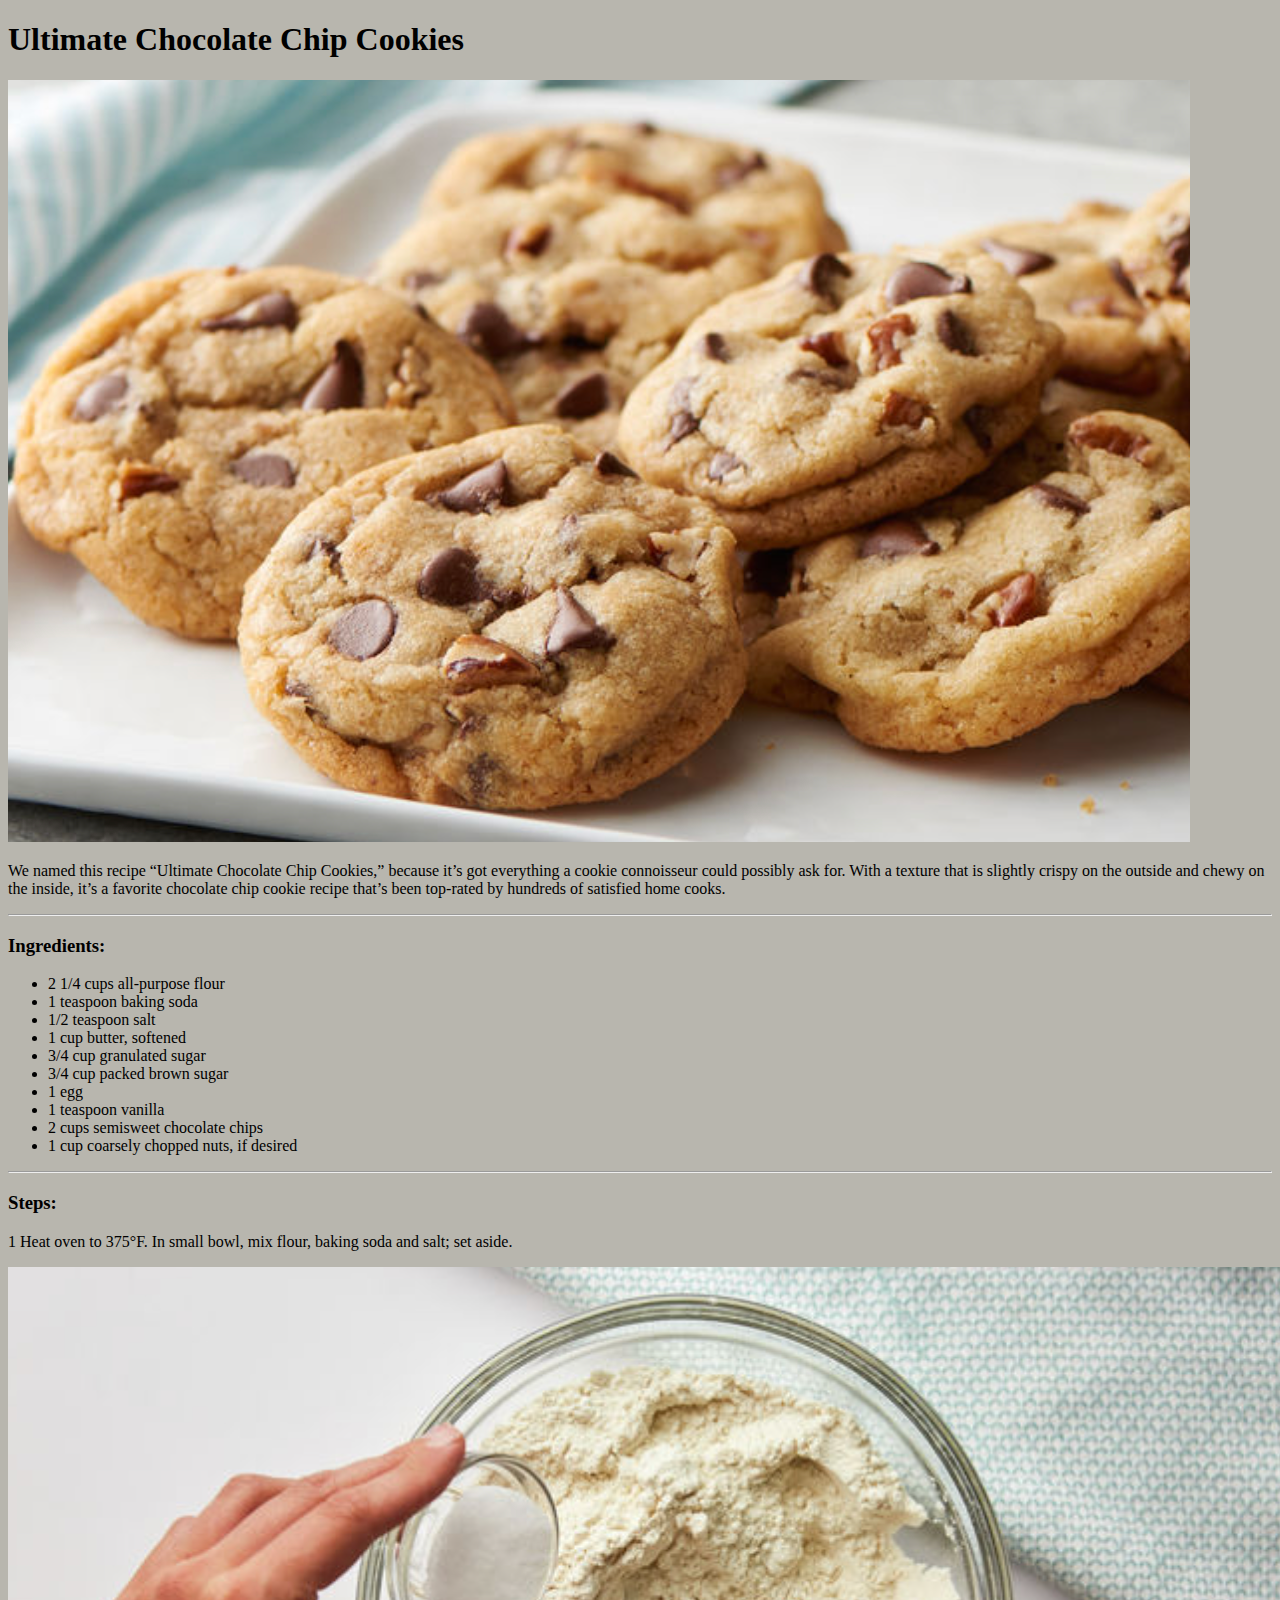
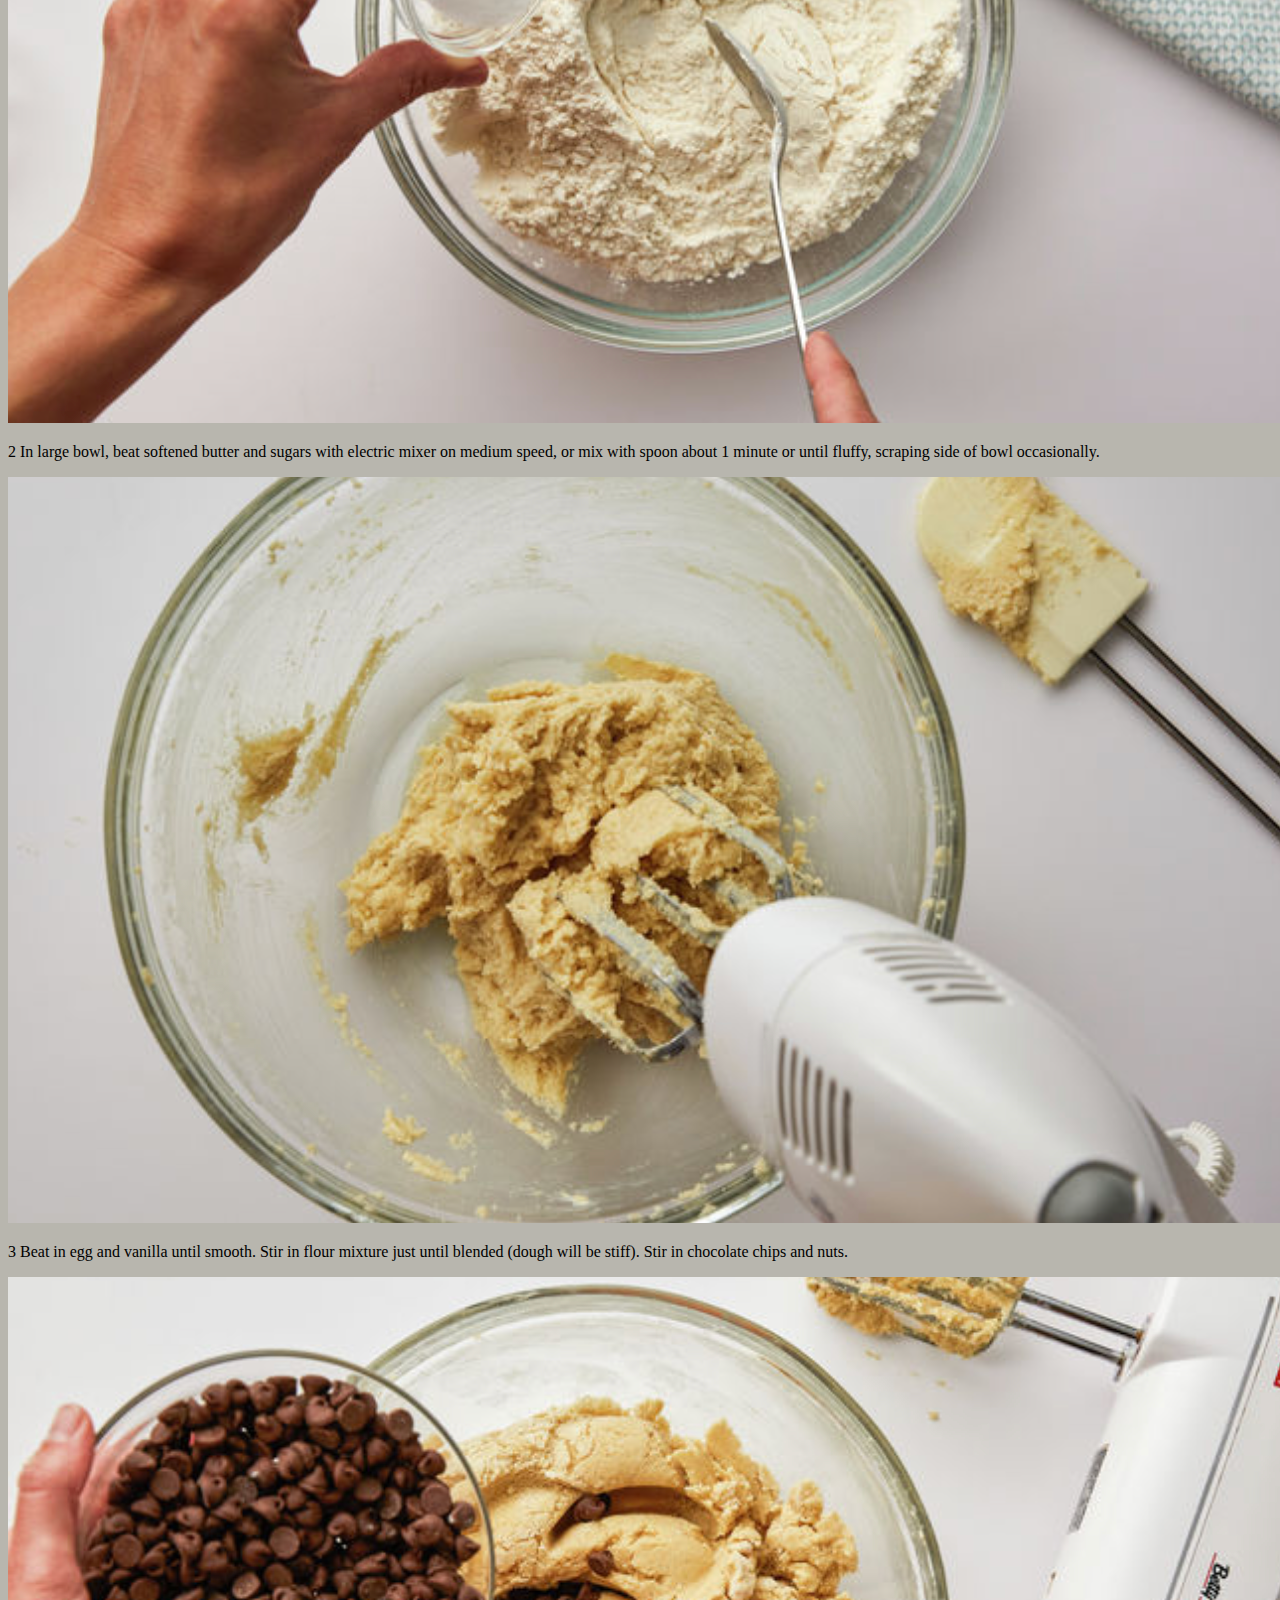
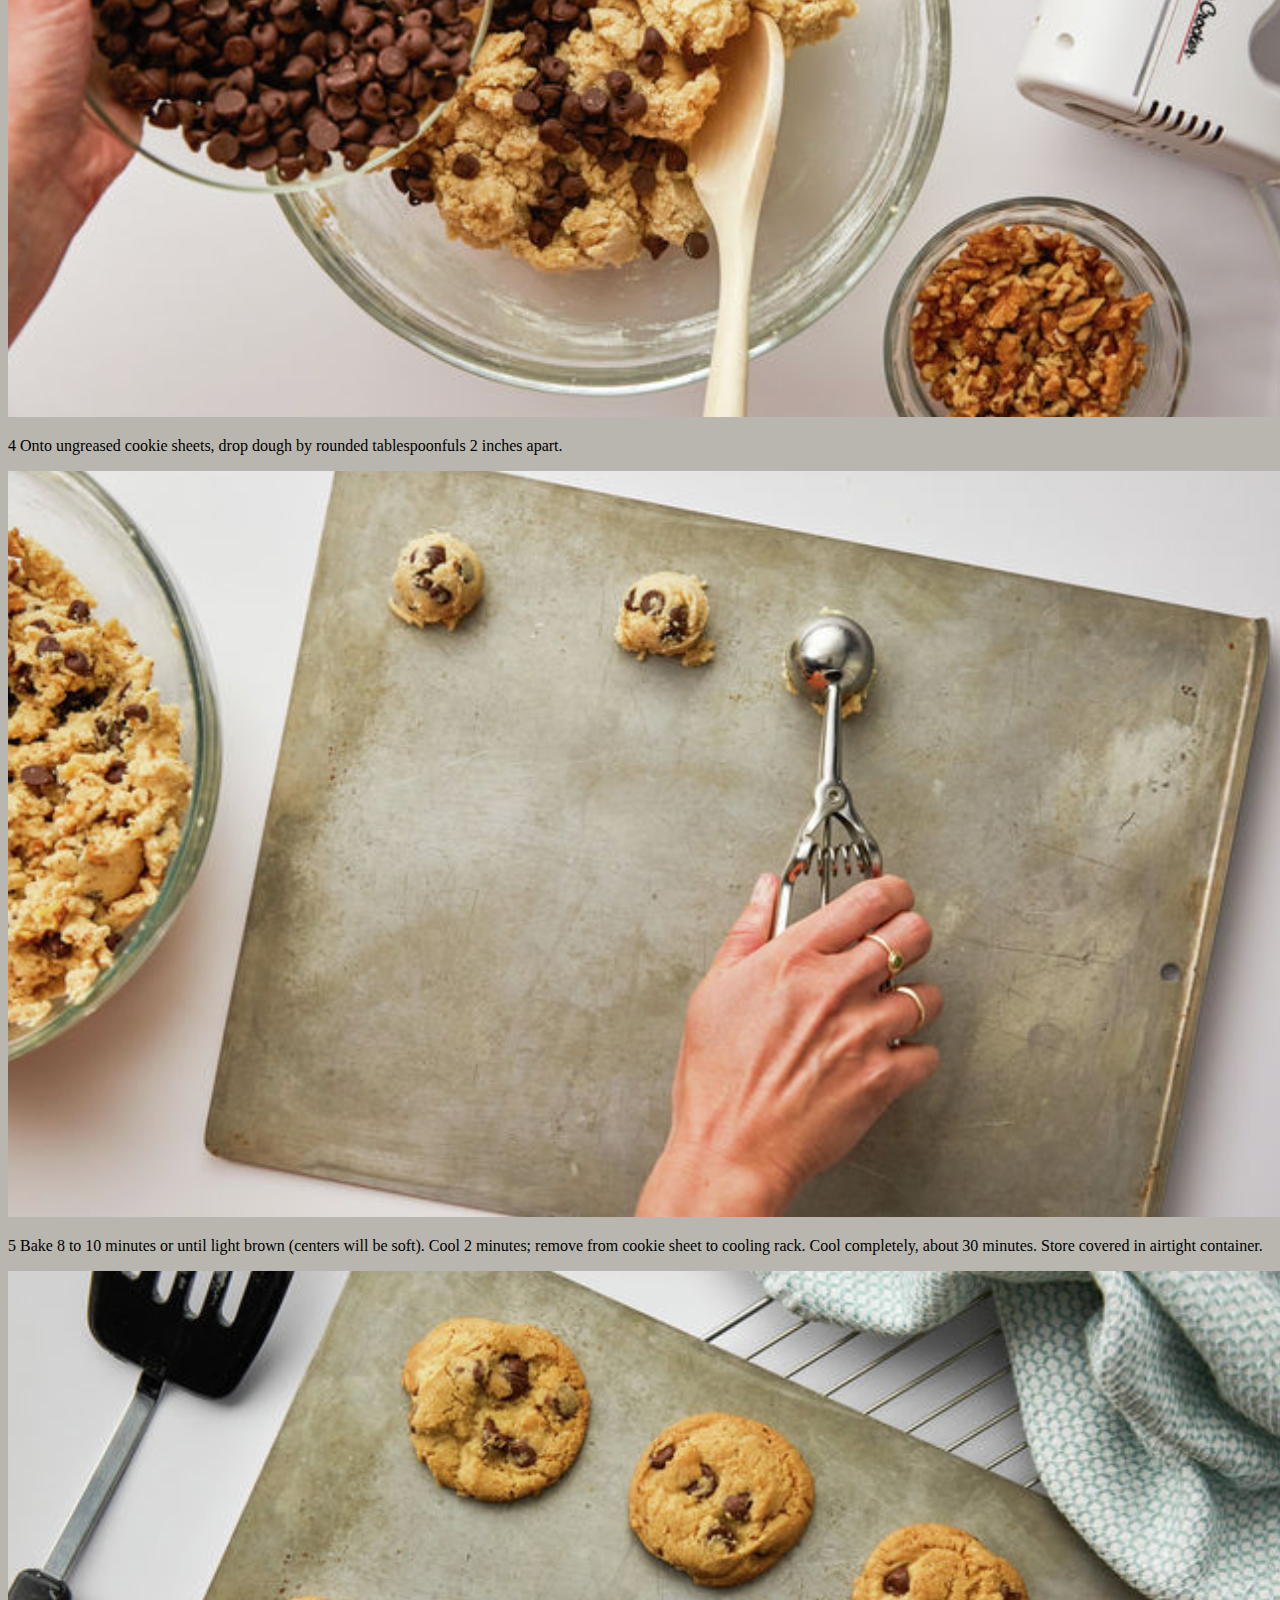
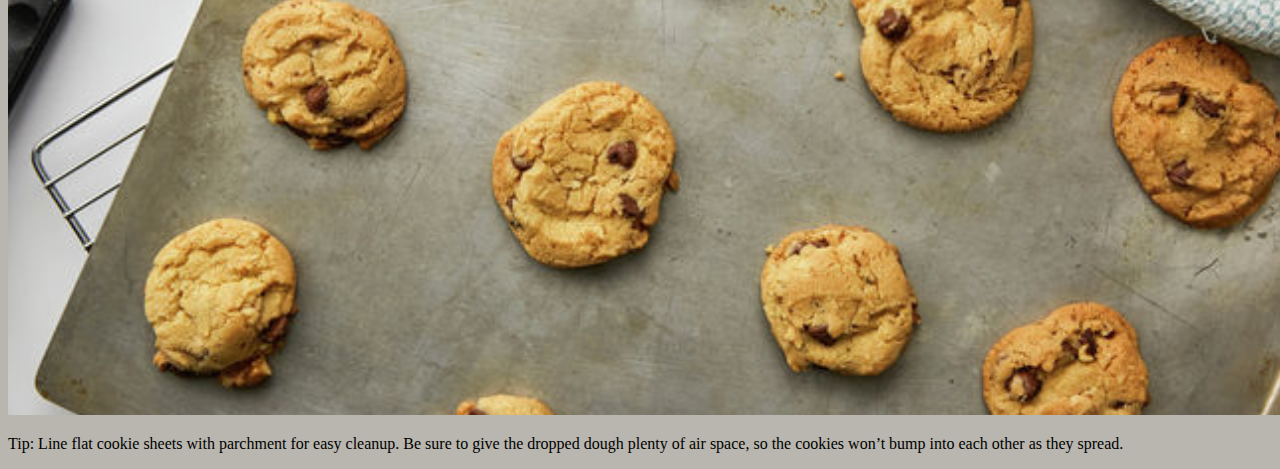
==== cookie.html @ 3e04473f "Page color added" ====
<!DOCTYPE html>
<html>
  <head>
   <meta charset="UTF-8">
   <title>Chocolate Chip Cookies</title>
  </head>
  <body style = "background-color: #b8b6ae">
    <h1>Ultimate Chocolate Chip Cookies</h1>
    <img src="pictures/cookie1.png" alt="cookie picture1">

    <p>We named this recipe “Ultimate Chocolate Chip Cookies,” because it’s got everything a cookie connoisseur
    could possibly ask for. With a texture that is slightly crispy on the outside and chewy on the inside,
      it’s a favorite chocolate chip cookie recipe that’s been top-rated by hundreds of satisfied home cooks.</p>
    <hr>
    <h3>Ingredients:</h3>

    <ul>
      <li>2 1/4 cups all-purpose flour</li>
      <li>1 teaspoon baking soda</LI>
      <li>1/2 teaspoon salt</li>
      <li>1 cup butter, softened</li>
      <li>3/4 cup granulated sugar</li>
      <li>3/4 cup packed brown sugar</li>
      <li>1 egg</li>
      <li>1 teaspoon vanilla</li>
      <li>2 cups semisweet chocolate chips</li>
      <li>1 cup coarsely chopped nuts, if desired</li>
    </ul>
    <hr>
    <h3>Steps:</h3>

    <p>1 Heat oven to 375°F. In small bowl, mix flour, baking soda and salt; set aside.</p>
    <img src="pictures/cookie2.png" alt="cookie picture2">

    <p>2 In large bowl, beat softened butter and sugars with electric mixer on medium speed,
      or mix with spoon about 1 minute or until fluffy, scraping side of bowl occasionally.</p>
    <img src="pictures/cookie3.png" alt="cookie picture3">

    <p>3 Beat in egg and vanilla until smooth. Stir in flour mixture just until blended (dough will be stiff).
    Stir in chocolate chips and nuts.</P>
    <img src="pictures/cookie4.png" alt="cookie picture4">

    <p>4 Onto ungreased cookie sheets, drop dough by rounded tablespoonfuls 2 inches apart.</p>
    <img src="pictures/cookie5.png" alt="cookie picture5">

    <p>5 Bake 8 to 10 minutes or until light brown (centers will be soft). Cool 2 minutes;
      remove from cookie sheet to cooling rack. Cool completely, about 30 minutes.
      Store covered in airtight container.</p>
    <img src="pictures/cookie6.png" alt="cookie picture6">

    <p>Tip: Line flat cookie sheets with parchment for easy cleanup. Be sure to give the dropped dough plenty of air space,
      so the cookies won’t bump into each other as they spread.</p>

  </body>
</html>
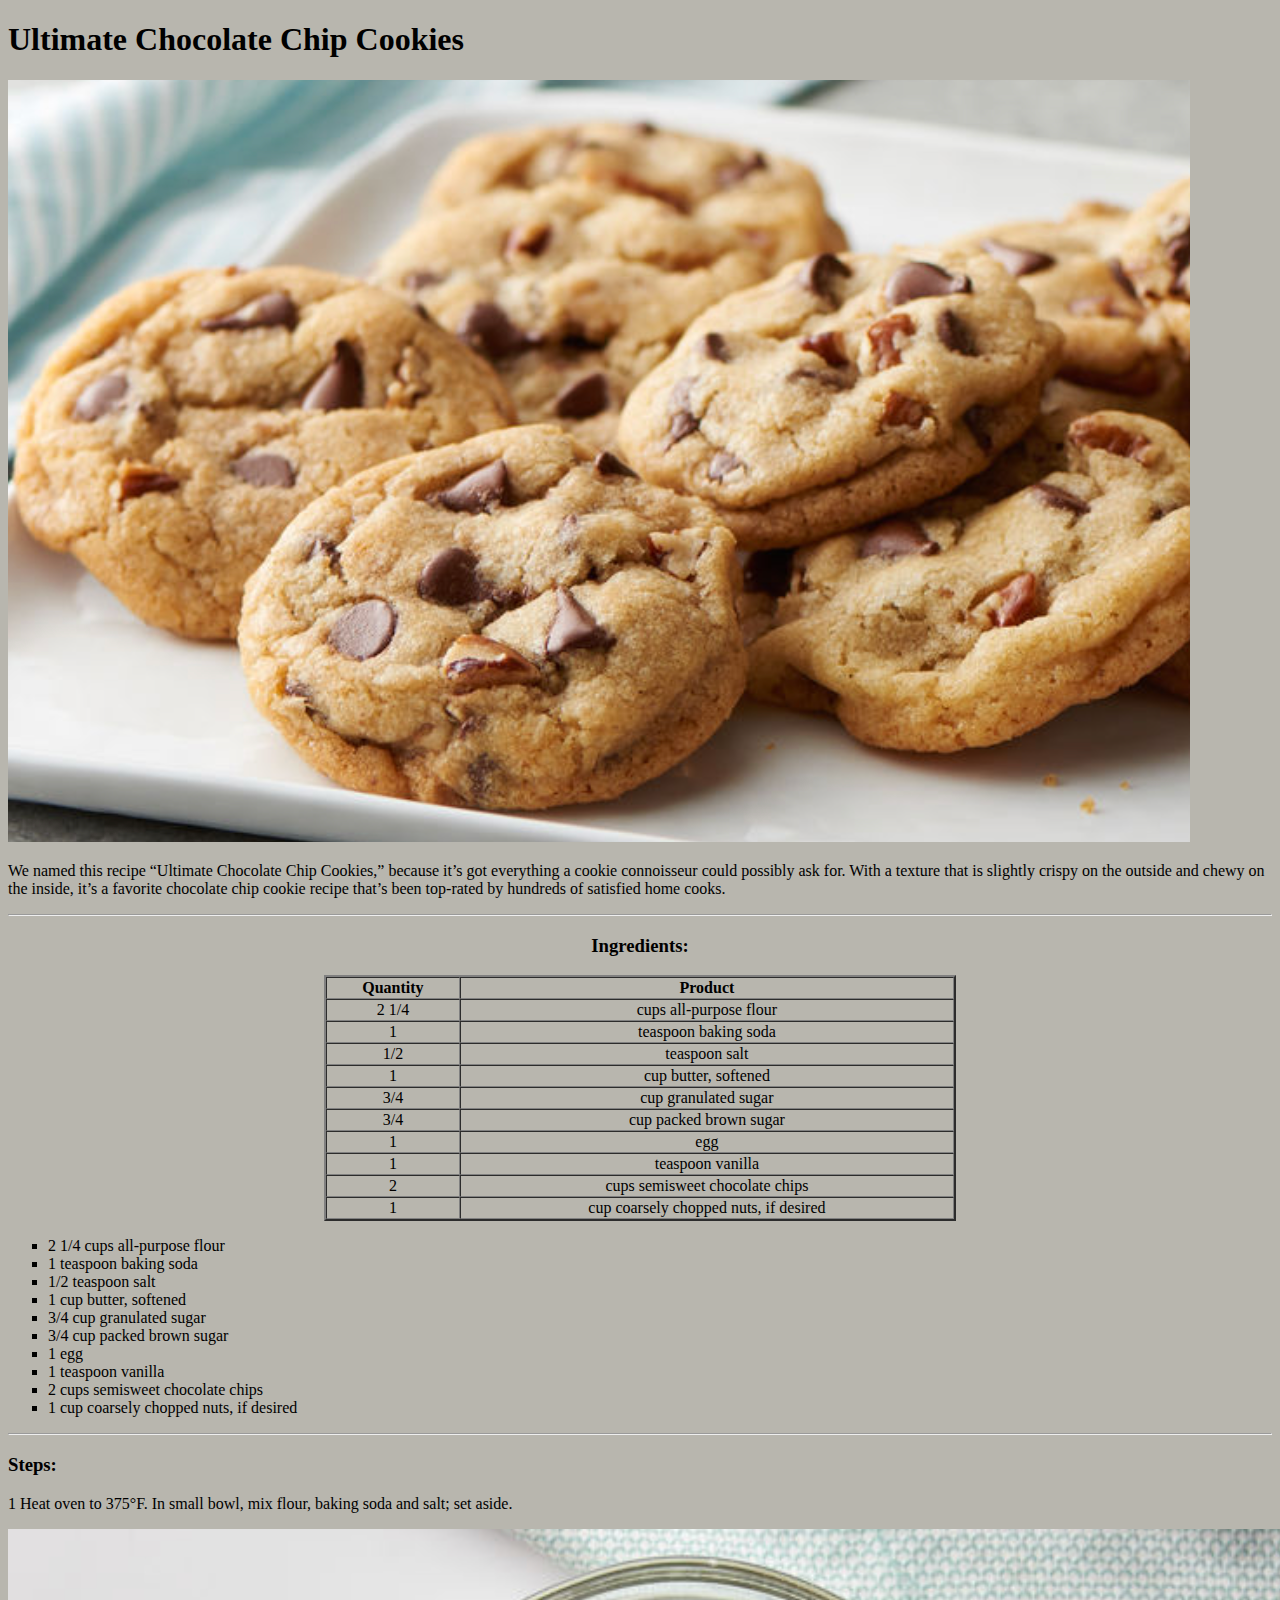
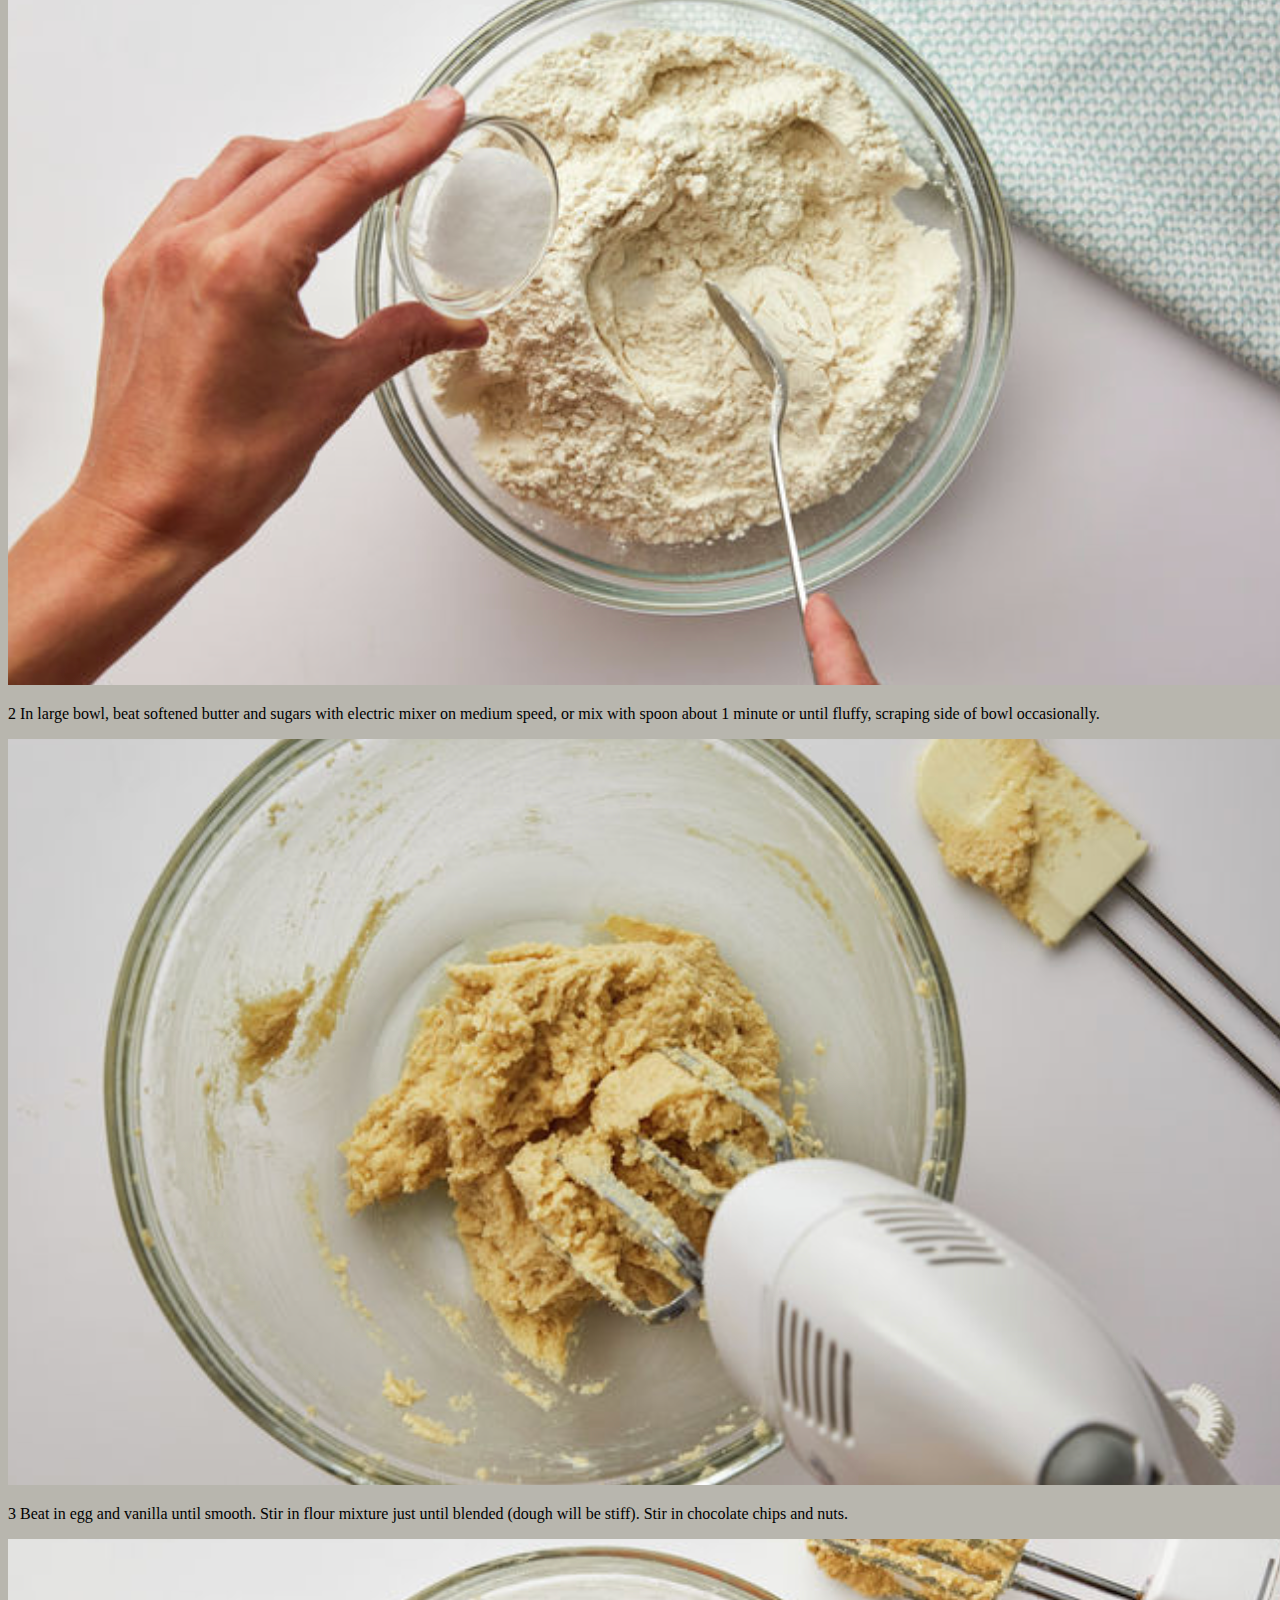
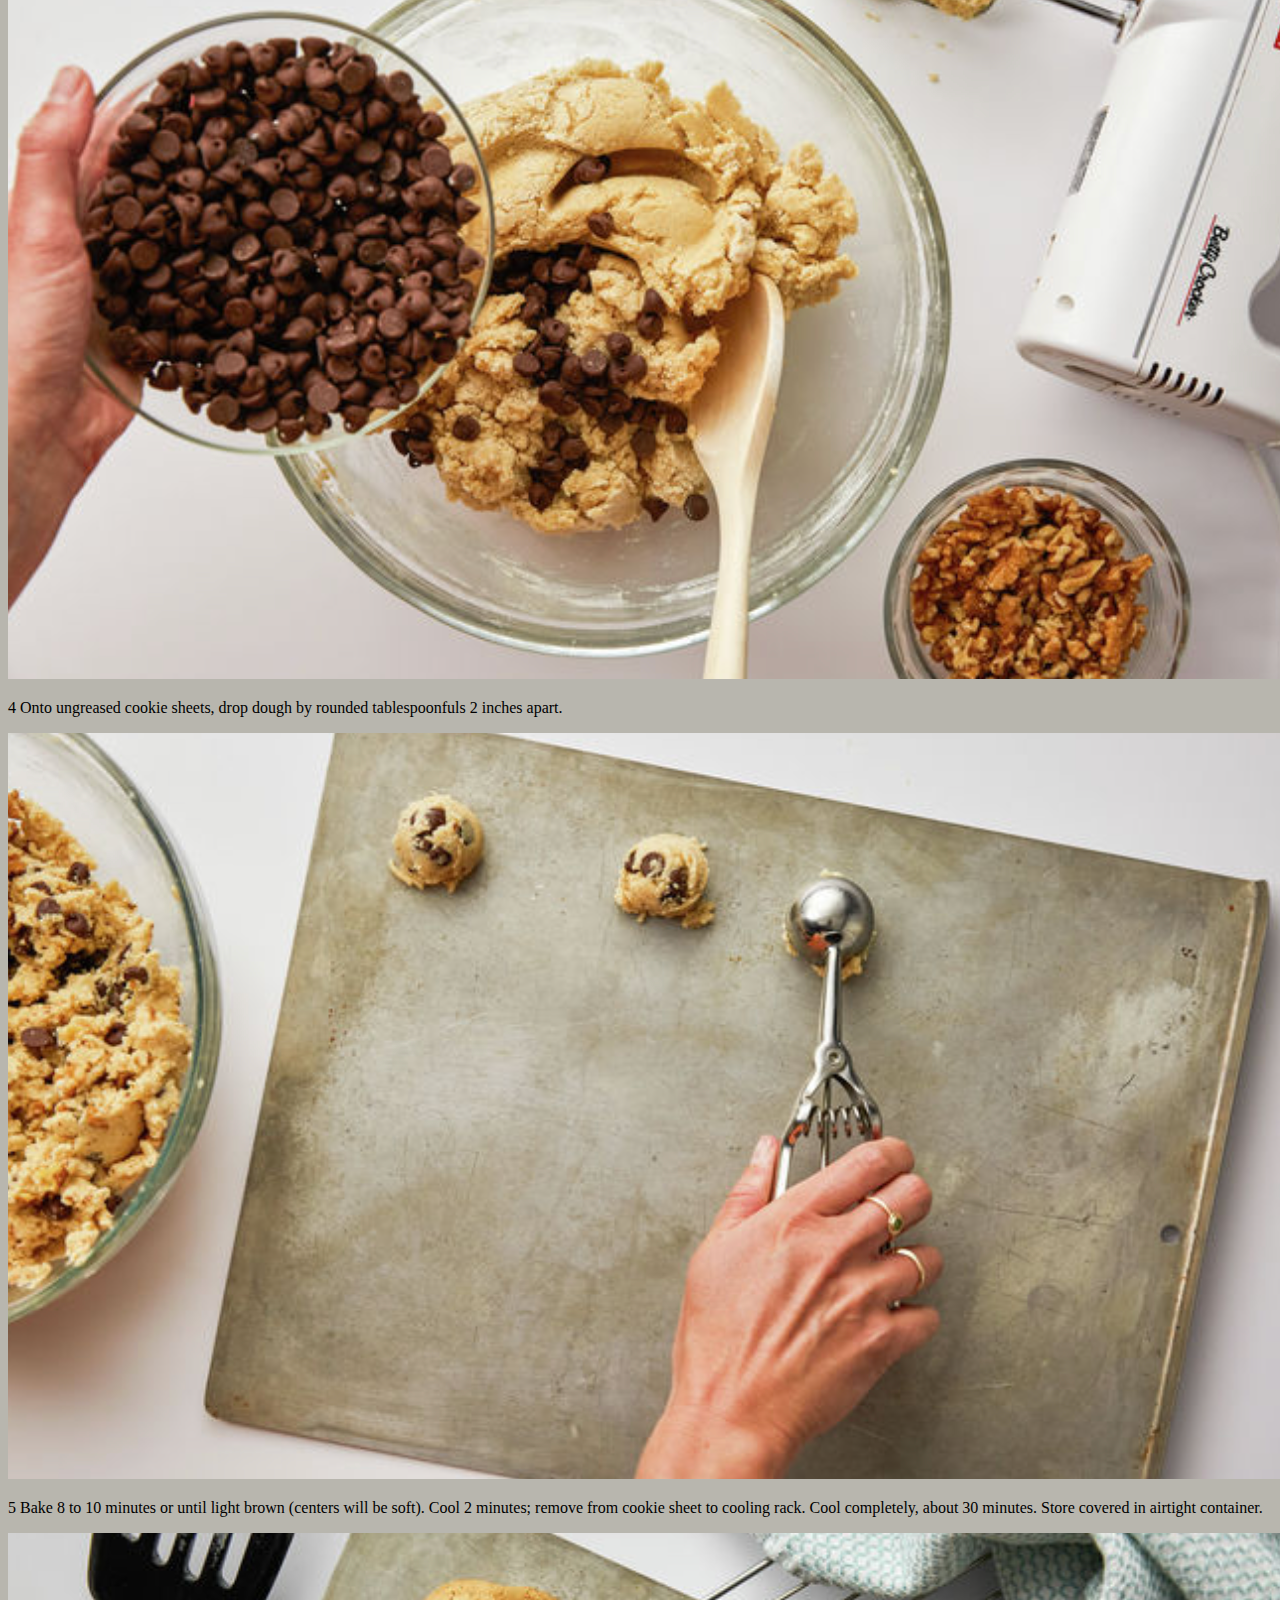
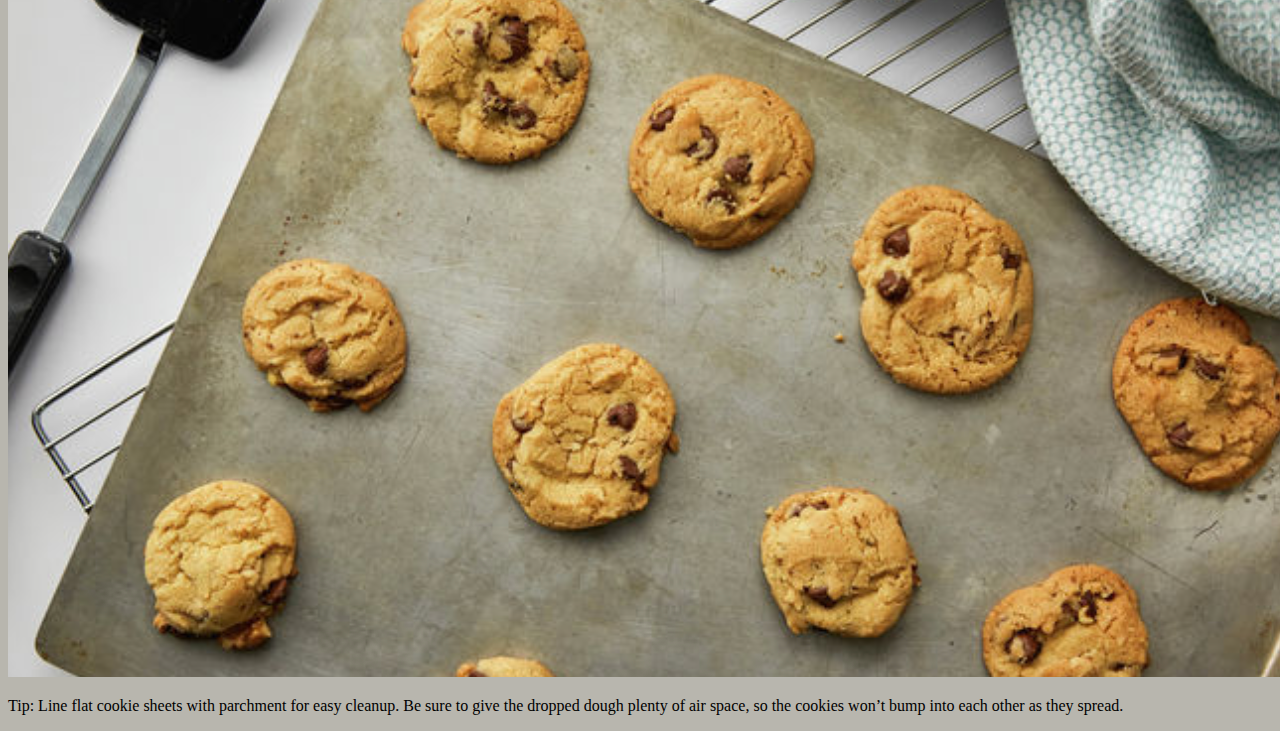
==== commit c543bae6: "added table" ====
--- a/cookie.html
+++ b/cookie.html
@@ -1,8 +1,8 @@
 <!DOCTYPE html>
 <html>
   <head>
-   <meta charset="UTF-8">
-   <title>Chocolate Chip Cookies</title>
+    <meta charset="UTF-8">
+    <title>Chocolate Chip Cookies</title>
   </head>
   <body style = "background-color: #b8b6ae">
     <h1>Ultimate Chocolate Chip Cookies</h1>
@@ -12,21 +12,69 @@
     could possibly ask for. With a texture that is slightly crispy on the outside and chewy on the inside,
       it’s a favorite chocolate chip cookie recipe that’s been top-rated by hundreds of satisfied home cooks.</p>
     <hr>
-    <h3>Ingredients:</h3>
+    <h3 align="center">Ingredients:</h3>
 
-    <ul>
-      <li>2 1/4 cups all-purpose flour</li>
-      <li>1 teaspoon baking soda</LI>
-      <li>1/2 teaspoon salt</li>
-      <li>1 cup butter, softened</li>
-      <li>3/4 cup granulated sugar</li>
-      <li>3/4 cup packed brown sugar</li>
-      <li>1 egg</li>
-      <li>1 teaspoon vanilla</li>
-      <li>2 cups semisweet chocolate chips</li>
-      <li>1 cup coarsely chopped nuts, if desired</li>
-    </ul>
-    <hr>
+    <table border="2" align="center" width="50%" cellspacing="0">
+      <tr>
+        <th>Quantity</th>
+        <th>Product</th>
+      </tr>
+        <tr align="center">
+          <td>2 1/4 </td>
+          <td>cups all-purpose flour</td>
+        </tr>
+      <tr align="center">
+        <td>1</td>
+        <td>teaspoon baking soda</td>
+      </tr>
+      <tr align="center">
+        <td>1/2</td>
+        <td>teaspoon salt</td>
+      </tr>
+      <tr align="center">
+        <td>1</td>
+        <td>cup butter, softened</td>
+      </tr>
+      <tr align="center">
+        <td>3/4</td>
+        <td>cup granulated sugar</td>
+      </tr>
+      <tr align="center">
+        <td>3/4</td>
+        <td>cup packed brown sugar</td>
+      </tr>
+      <tr align="center">
+        <td>1</td>
+        <td>egg</td>
+      </tr>
+      <tr align="center">
+        <td>1</td>
+        <td>teaspoon vanilla</td>
+      </tr>
+      <tr align="center">
+        <td>2</td>
+        <td>cups semisweet chocolate chips</td>
+      </tr>
+      <tr align="center">
+        <td>1</td>
+        <td>cup coarsely chopped nuts, if desired</td>
+      </tr>
+
+    </table>
+
+      <ul type="square">
+        <li>2 1/4 cups all-purpose flour</li>
+        <li>1 teaspoon baking soda</LI>
+        <li>1/2 teaspoon salt</li>
+        <li>1 cup butter, softened</li>
+        <li>3/4 cup granulated sugar</li>
+        <li>3/4 cup packed brown sugar</li>
+        <li>1 egg</li>
+        <li>1 teaspoon vanilla</li>
+        <li>2 cups semisweet chocolate chips</li>
+        <li>1 cup coarsely chopped nuts, if desired</li>
+       </ul>
+      <hr>
     <h3>Steps:</h3>
 
     <p>1 Heat oven to 375°F. In small bowl, mix flour, baking soda and salt; set aside.</p>
@@ -46,10 +94,9 @@
     <p>5 Bake 8 to 10 minutes or until light brown (centers will be soft). Cool 2 minutes;
       remove from cookie sheet to cooling rack. Cool completely, about 30 minutes.
       Store covered in airtight container.</p>
-    <img src="pictures/cookie6.png" alt="cookie picture6">
-
+        <img src="pictures/cookie6.png" alt="cookie picture6">
     <p>Tip: Line flat cookie sheets with parchment for easy cleanup. Be sure to give the dropped dough plenty of air space,
-      so the cookies won’t bump into each other as they spread.</p>
+           so the cookies won’t bump into each other as they spread.</p>
 
   </body>
 </html>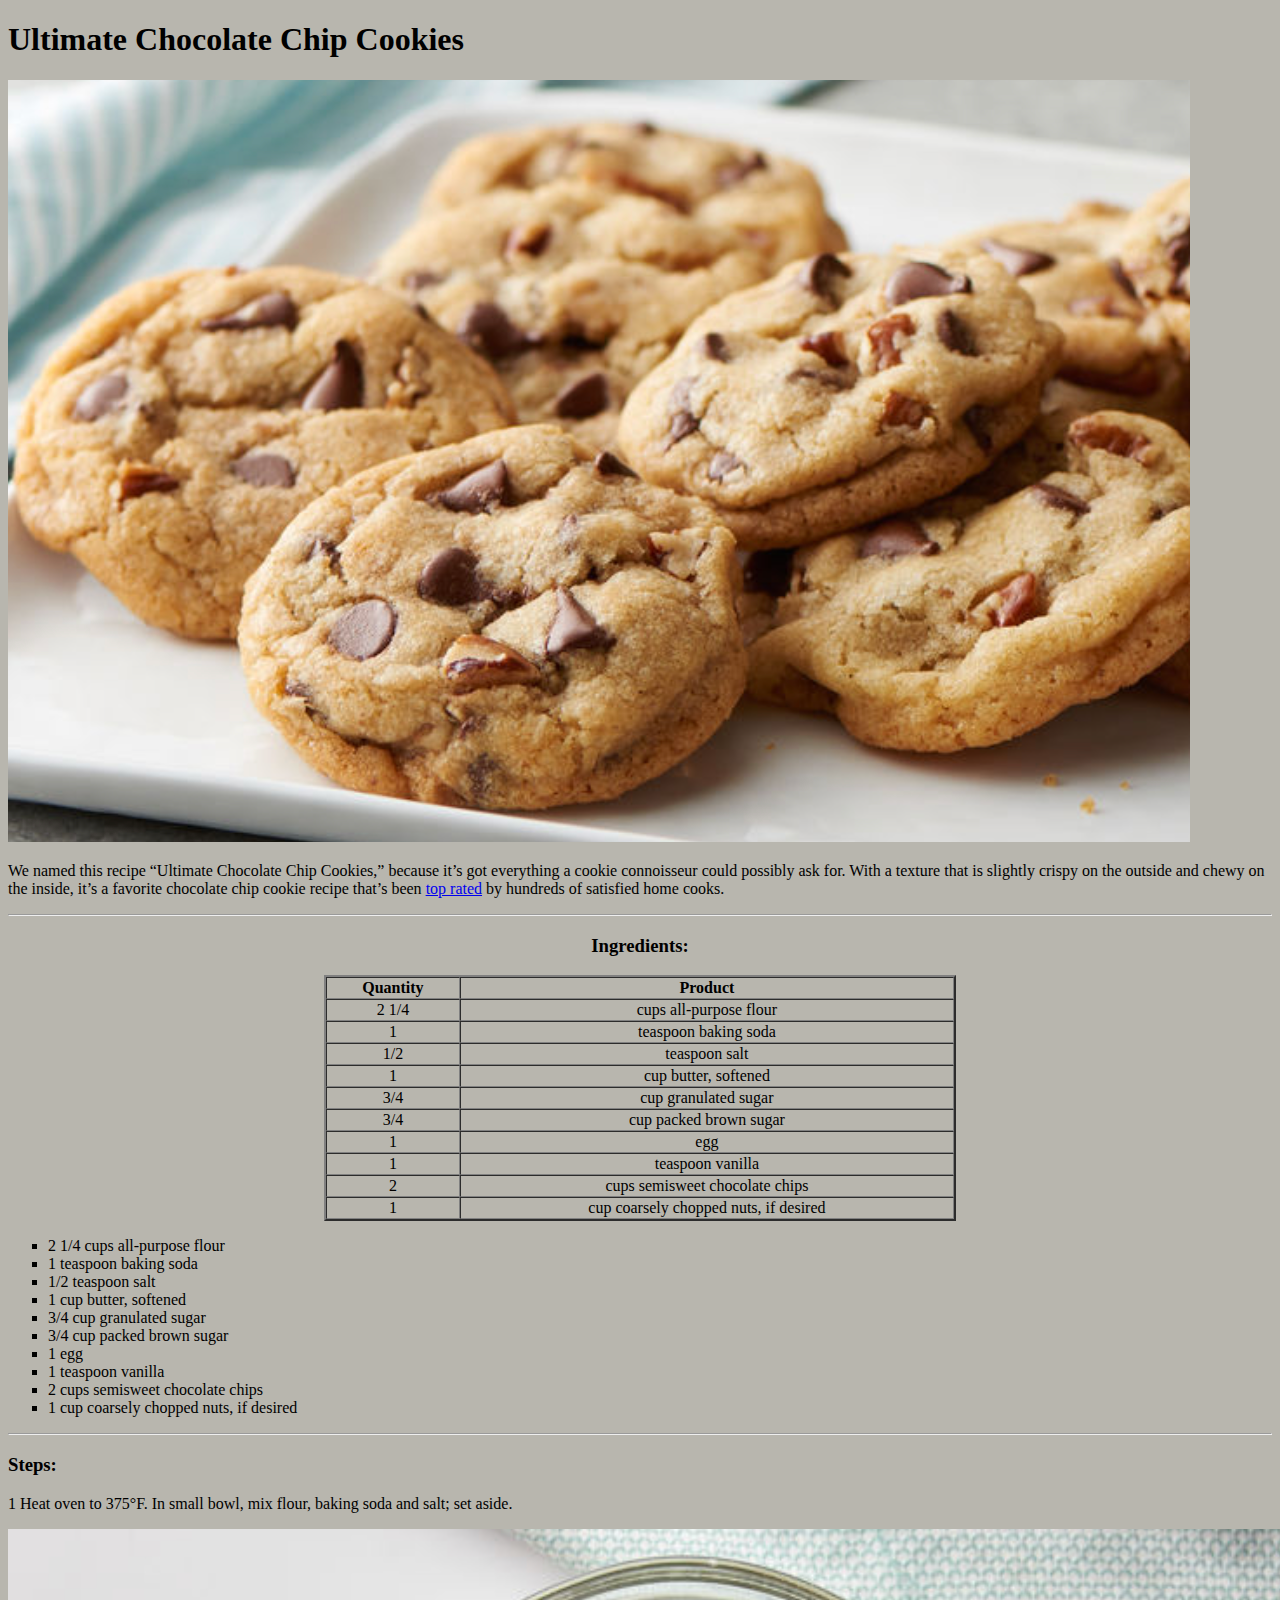
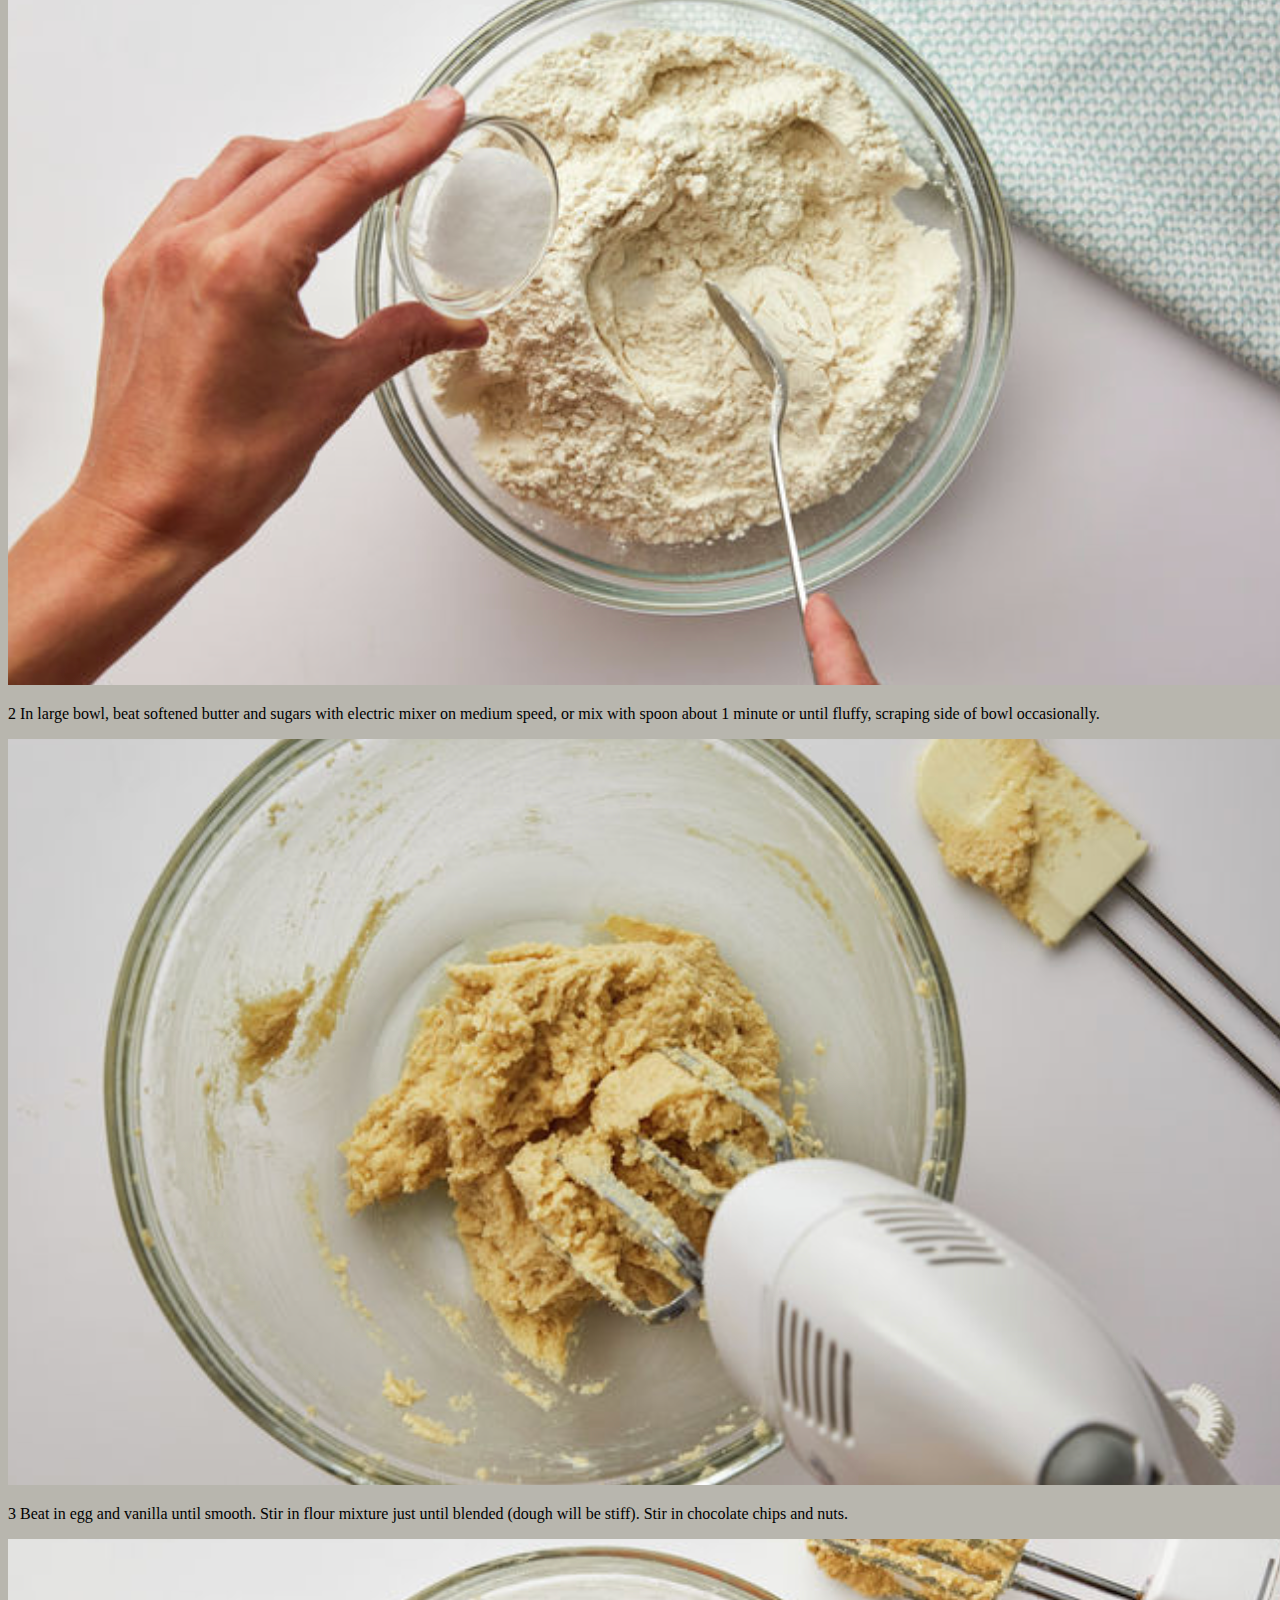
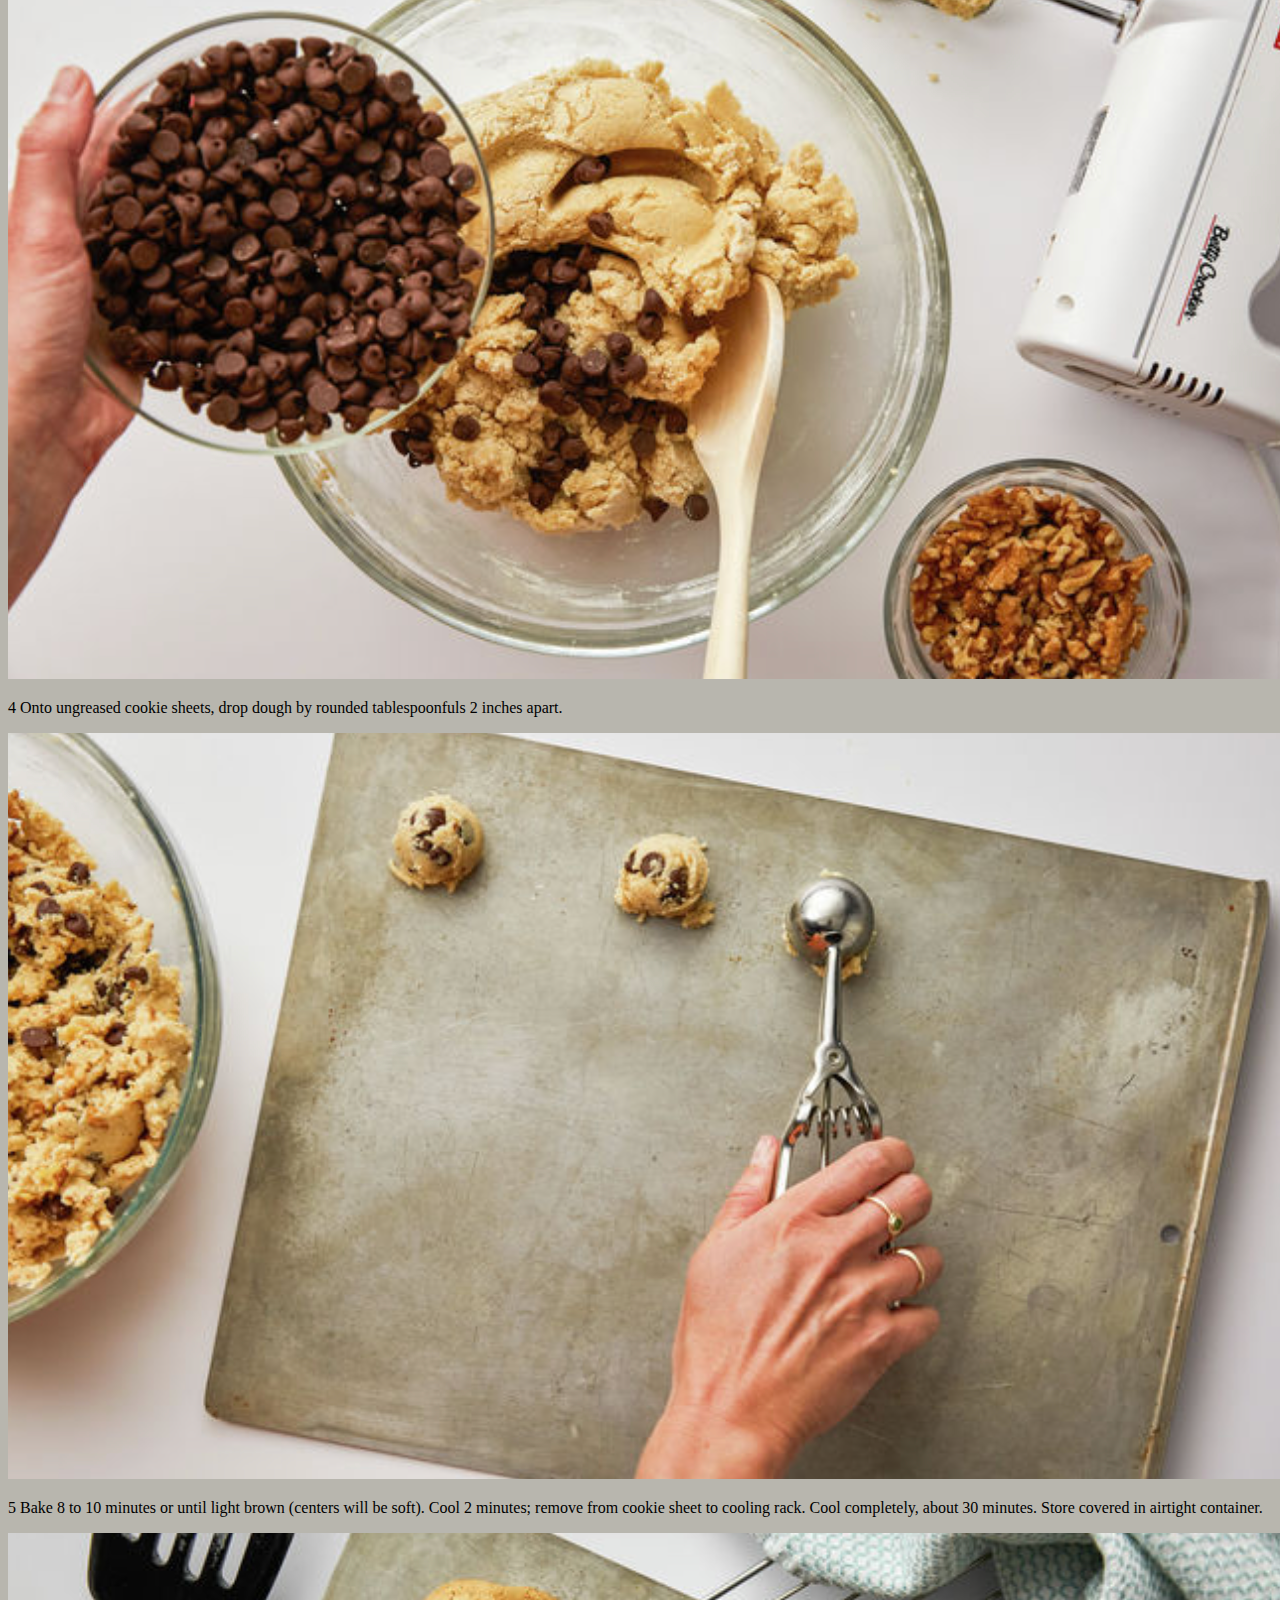
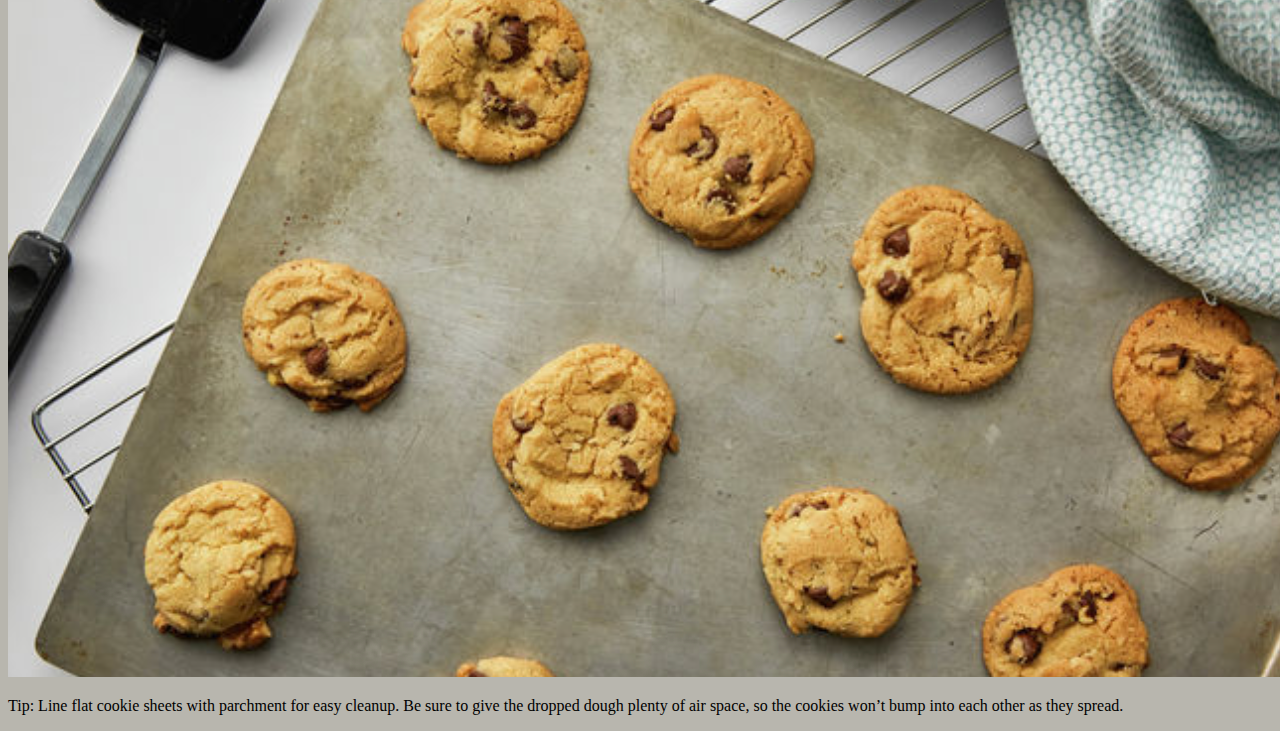
==== commit 14a1a7a3: "add link for the rating.html" ====
--- a/cookie.html
+++ b/cookie.html
@@ -10,7 +10,7 @@
 
     <p>We named this recipe “Ultimate Chocolate Chip Cookies,” because it’s got everything a cookie connoisseur
     could possibly ask for. With a texture that is slightly crispy on the outside and chewy on the inside,
-      it’s a favorite chocolate chip cookie recipe that’s been top-rated by hundreds of satisfied home cooks.</p>
+      it’s a favorite chocolate chip cookie recipe that’s been <a href="rating.html">top rated<a/> by hundreds of satisfied home cooks.</p>
     <hr>
     <h3 align="center">Ingredients:</h3>
 
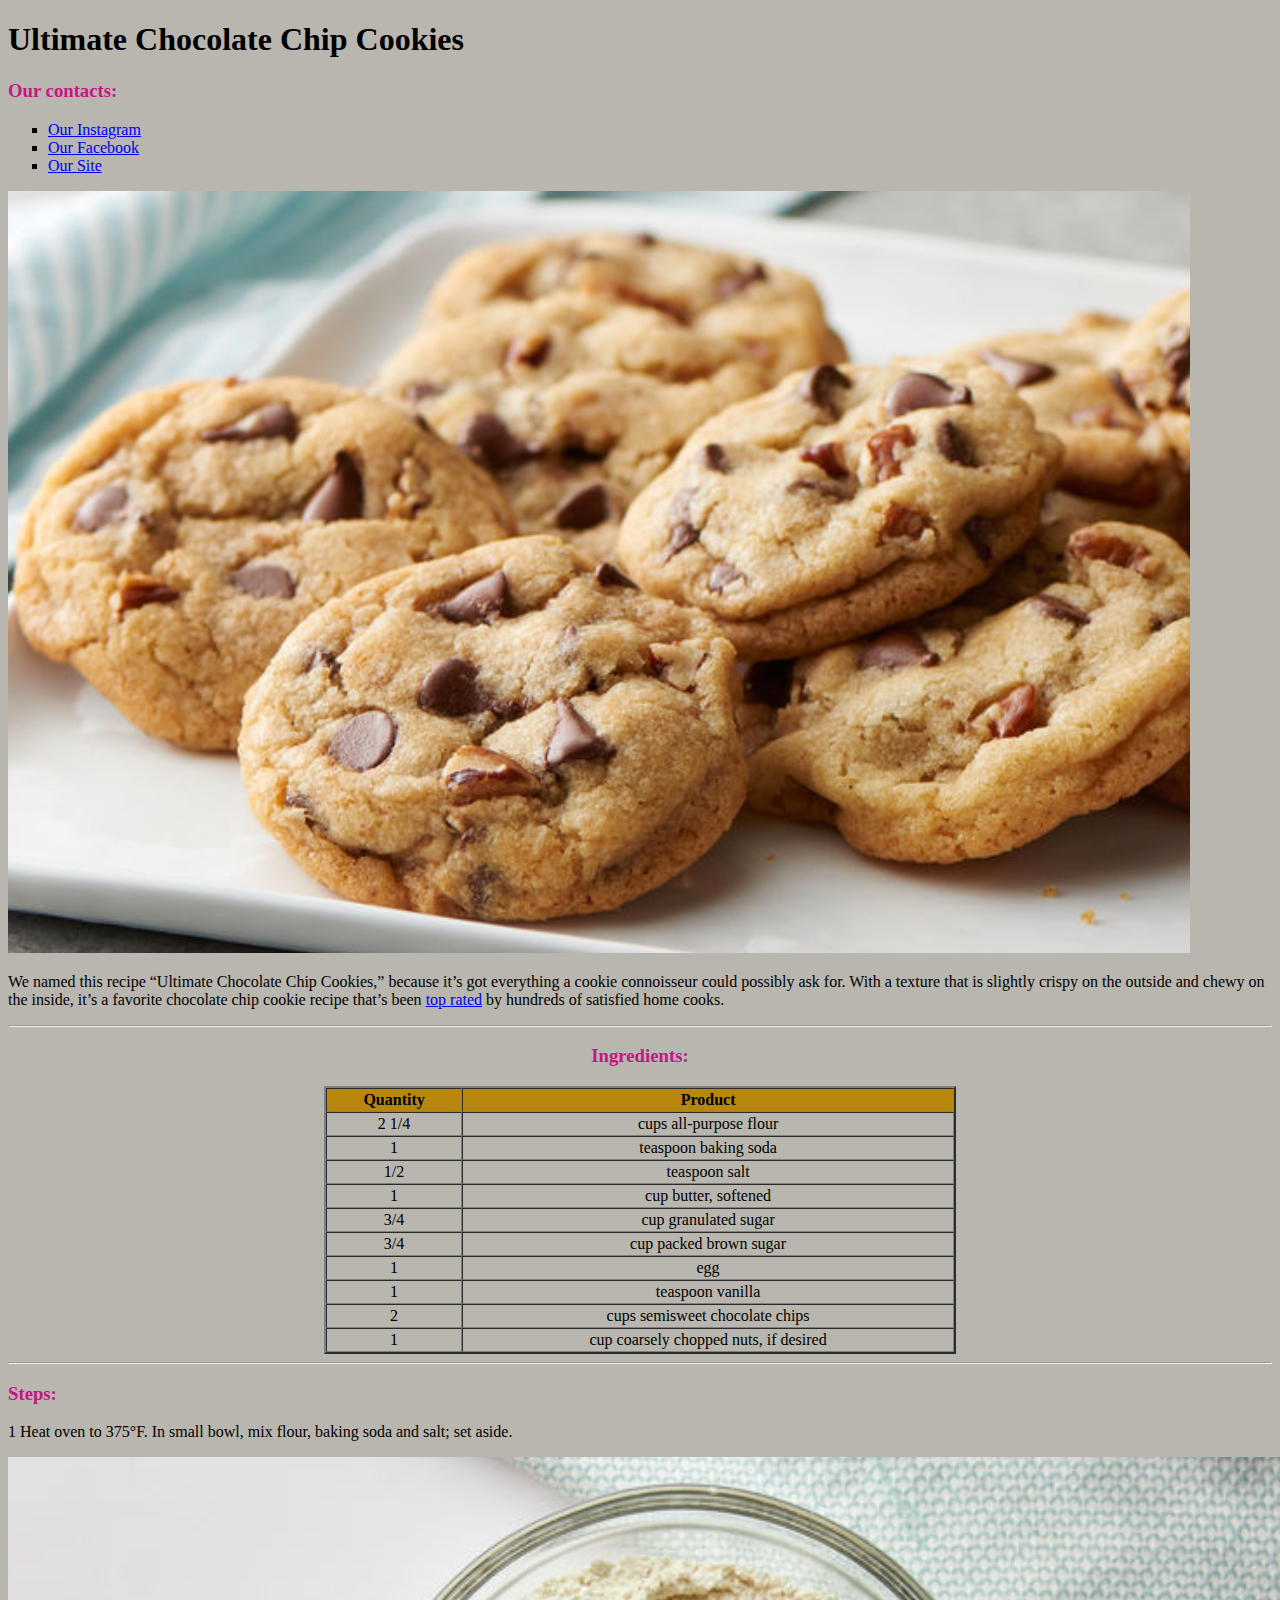
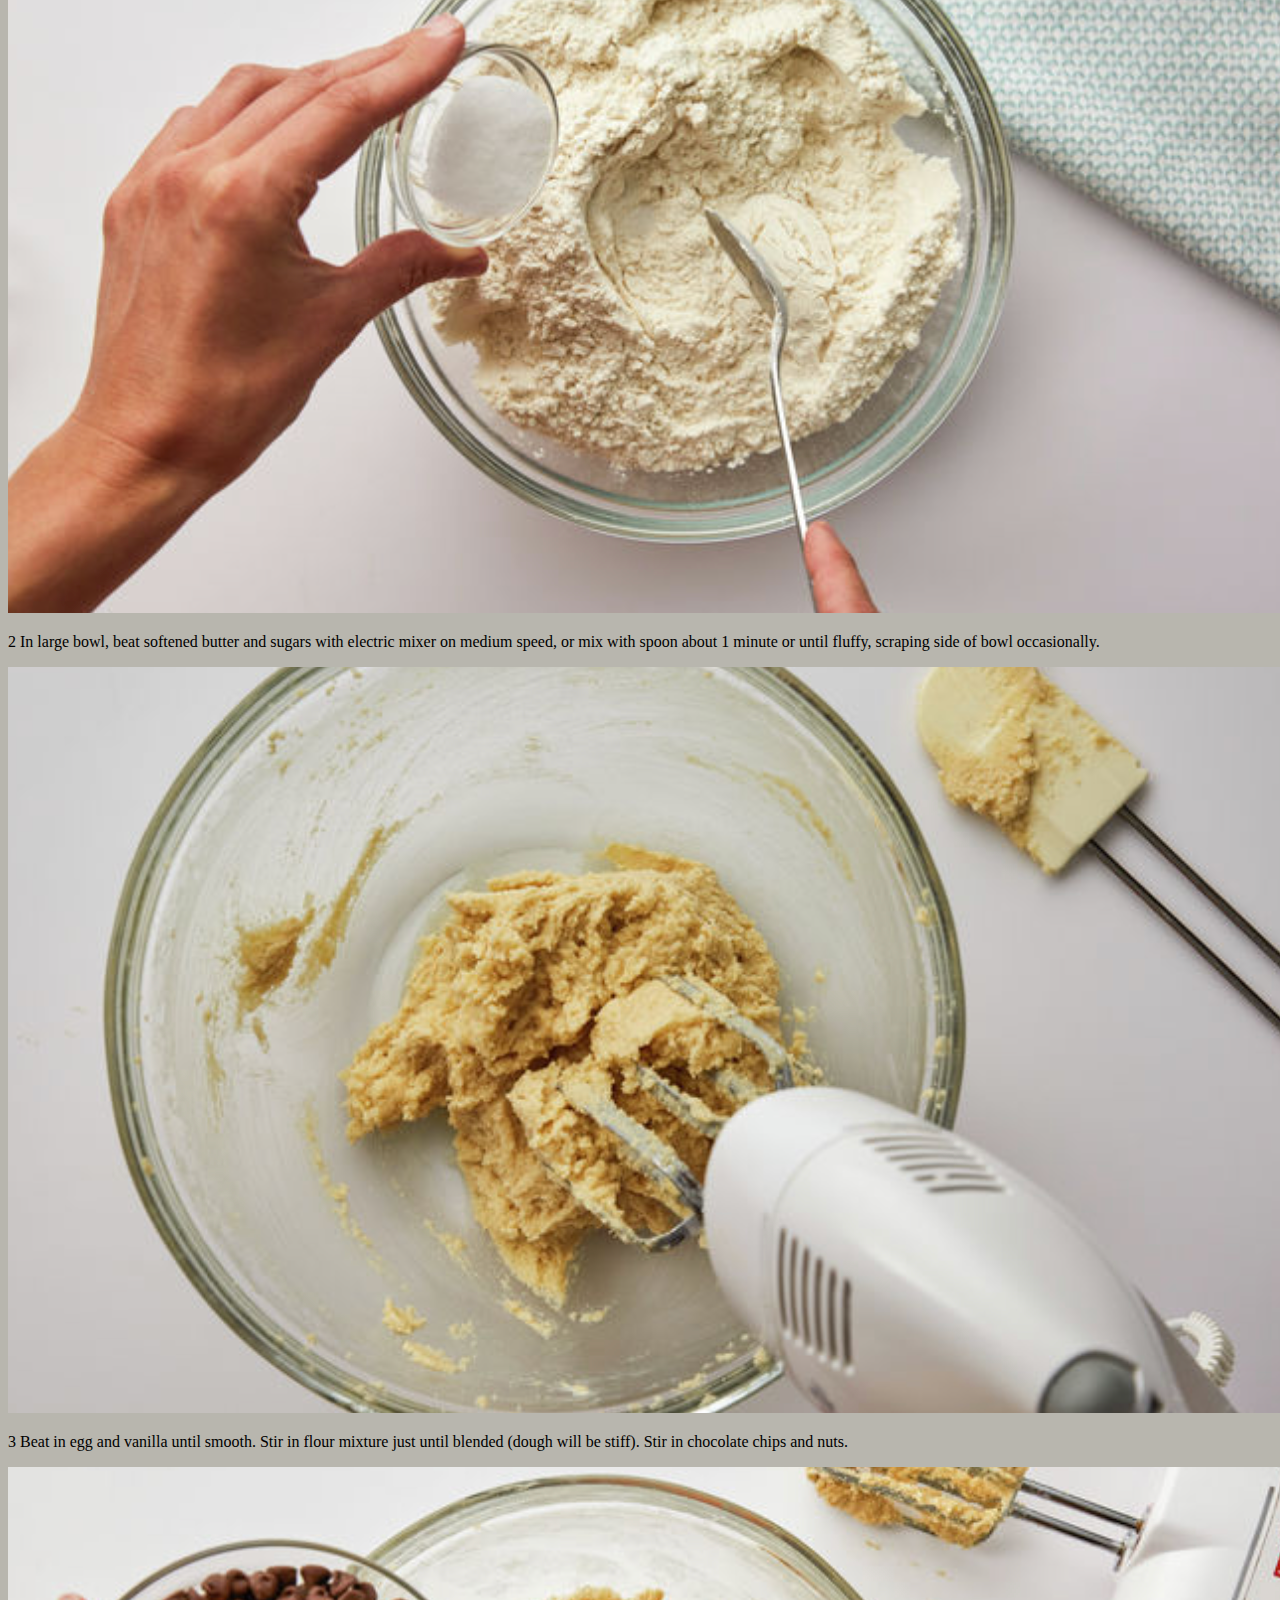
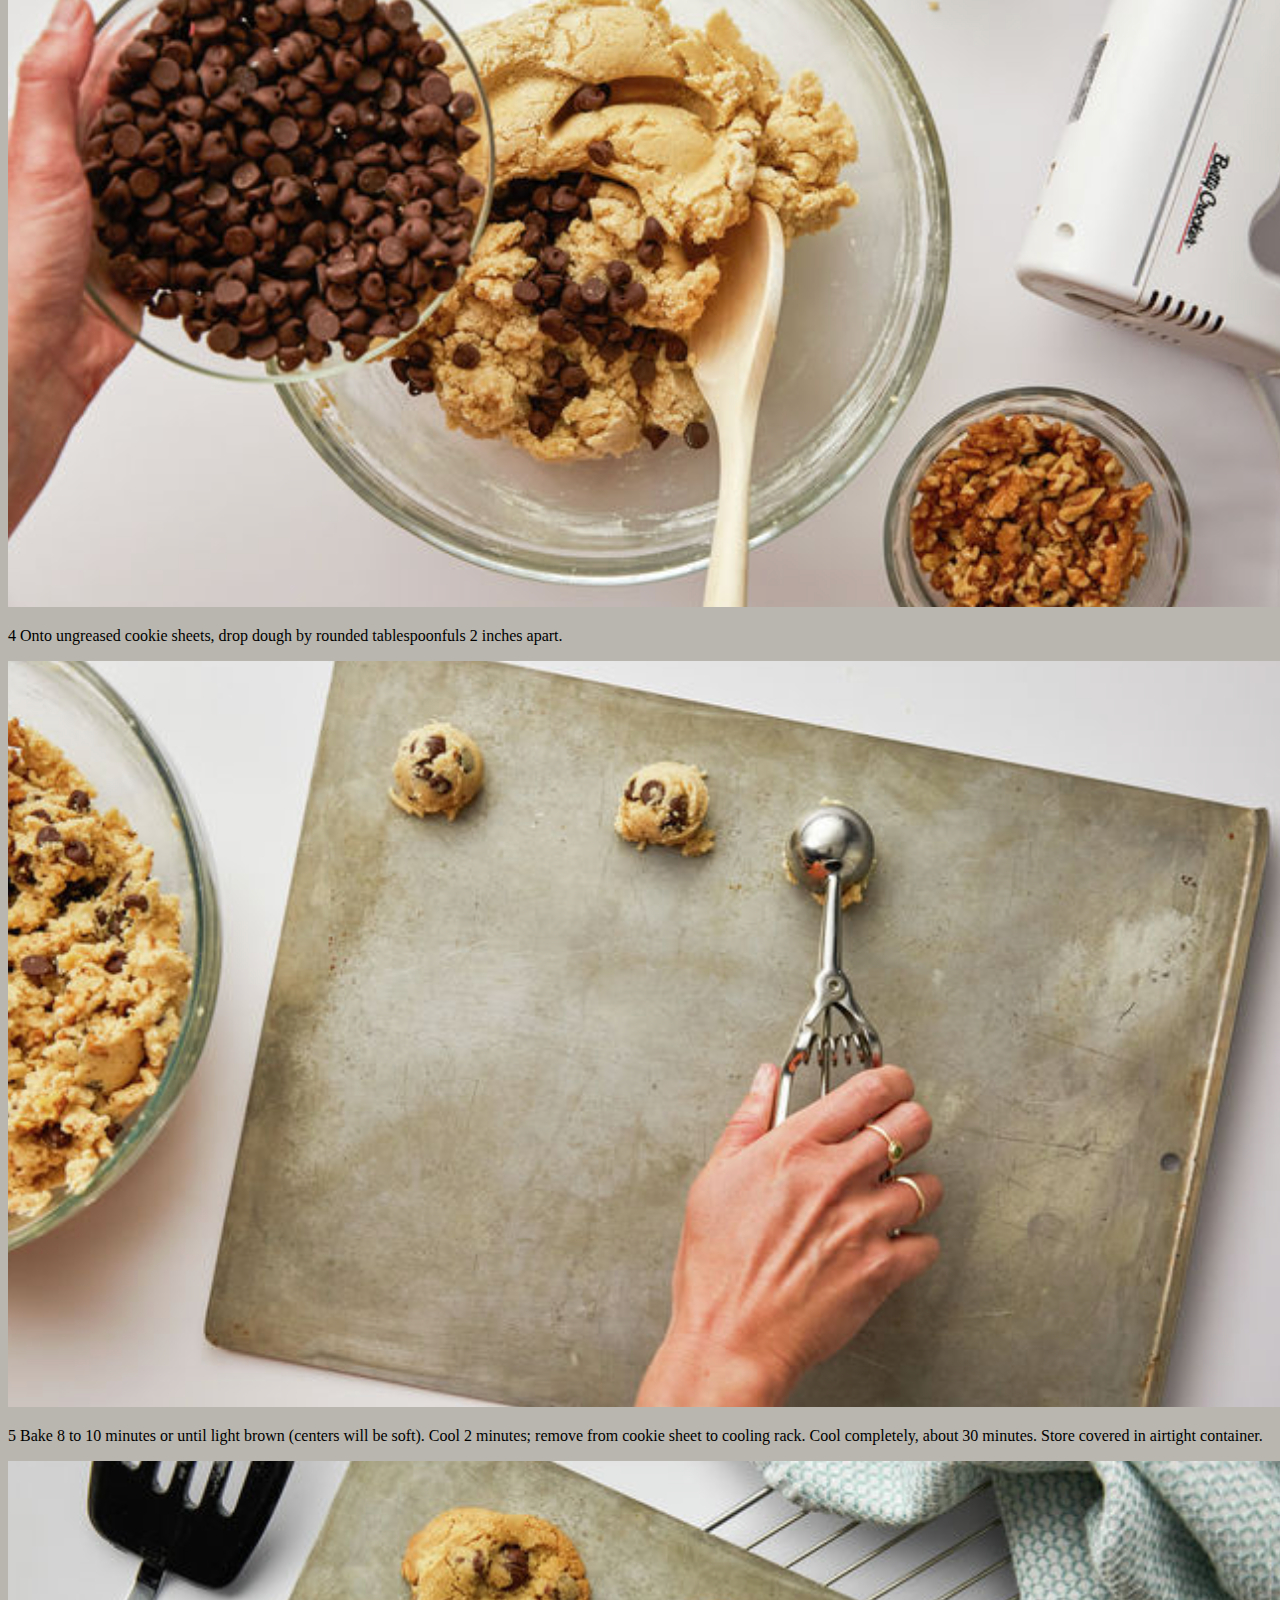
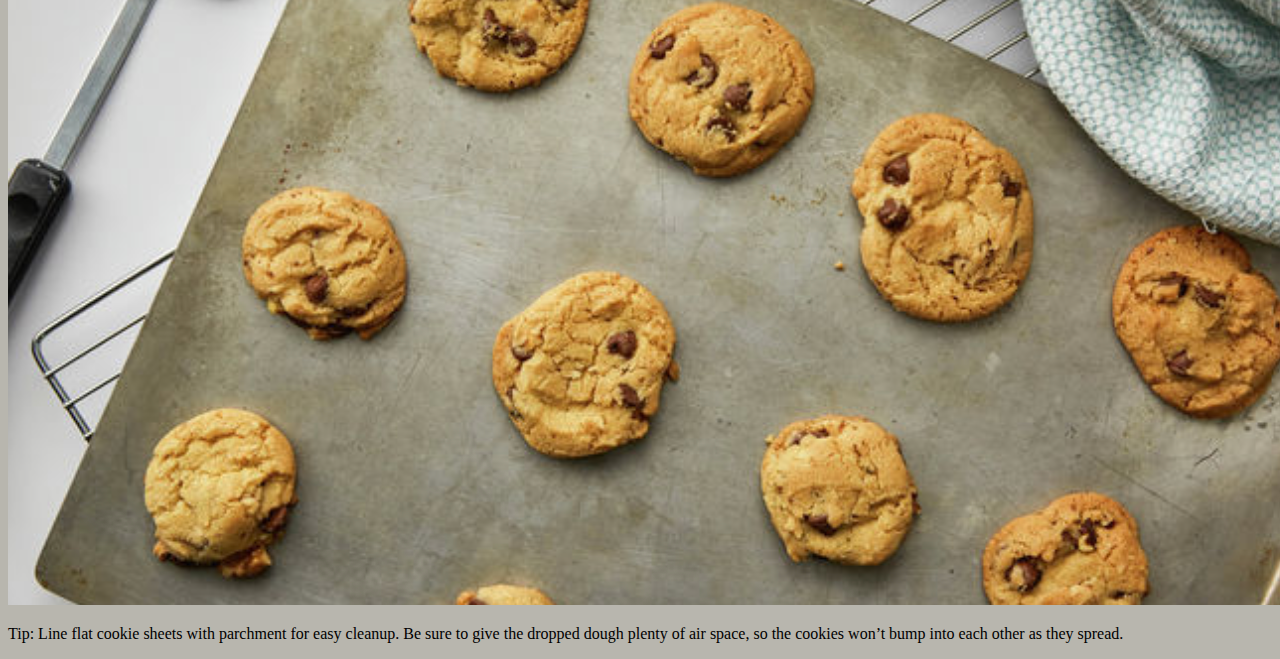
==== commit a00b945e: "added style.css & some colours" ====
--- a/cookie.html
+++ b/cookie.html
@@ -1,21 +1,32 @@
 <!DOCTYPE html>
-<html>
+<html lang="en">
   <head>
     <meta charset="UTF-8">
     <title>Chocolate Chip Cookies</title>
+    <link rel="stylesheet" href="style.css">
   </head>
   <body style = "background-color: #b8b6ae">
     <h1>Ultimate Chocolate Chip Cookies</h1>
-    <img src="pictures/cookie1.png" alt="cookie picture1">
+
+    <div>
+      <h3 class="section_title">Our contacts:</h3>
+      <ul type="square">
+        <li><a href="https://www.instagram.com/maxmoviemaker/" target="_blank" title="Go to our instagram">Our Instagram</a></li>
+        <li><a href="https://www.facebook.com/amistar.pro/" target="_blank" title="Go to our Facebook">Our Facebook</a></li>
+        <li><a href="https://www.amistarcorp.com" target="_blank" title="Go to our Site">Our Site</a></li>
+      </ul>
+    </div>
+
+    <img id="main_cookie_pic" src="pictures/cookie1.png" alt="cookie picture1">
 
     <p>We named this recipe “Ultimate Chocolate Chip Cookies,” because it’s got everything a cookie connoisseur
     could possibly ask for. With a texture that is slightly crispy on the outside and chewy on the inside,
       it’s a favorite chocolate chip cookie recipe that’s been <a href="rating.html">top rated<a/> by hundreds of satisfied home cooks.</p>
     <hr>
-    <h3 align="center">Ingredients:</h3>
+    <h3 class="section_title" align="center">Ingredients:</h3>
 
-    <table border="2" align="center" width="50%" cellspacing="0">
-      <tr>
+    <table border="2" align="center" width="50%" cellspacing="0" cellpadding="2">
+      <tr bgcolor="#b8860b">
         <th>Quantity</th>
         <th>Product</th>
       </tr>
@@ -59,23 +70,10 @@
         <td>1</td>
         <td>cup coarsely chopped nuts, if desired</td>
       </tr>
-
     </table>
 
-      <ul type="square">
-        <li>2 1/4 cups all-purpose flour</li>
-        <li>1 teaspoon baking soda</LI>
-        <li>1/2 teaspoon salt</li>
-        <li>1 cup butter, softened</li>
-        <li>3/4 cup granulated sugar</li>
-        <li>3/4 cup packed brown sugar</li>
-        <li>1 egg</li>
-        <li>1 teaspoon vanilla</li>
-        <li>2 cups semisweet chocolate chips</li>
-        <li>1 cup coarsely chopped nuts, if desired</li>
-       </ul>
-      <hr>
-    <h3>Steps:</h3>
+    <hr>
+    <h3 class="section_title">Steps:</h3>
 
     <p>1 Heat oven to 375°F. In small bowl, mix flour, baking soda and salt; set aside.</p>
     <img src="pictures/cookie2.png" alt="cookie picture2">
--- a/style.css
+++ b/style.css
@@ -0,0 +1,3 @@
+ .section_title {
+    color: mediumvioletred;
+}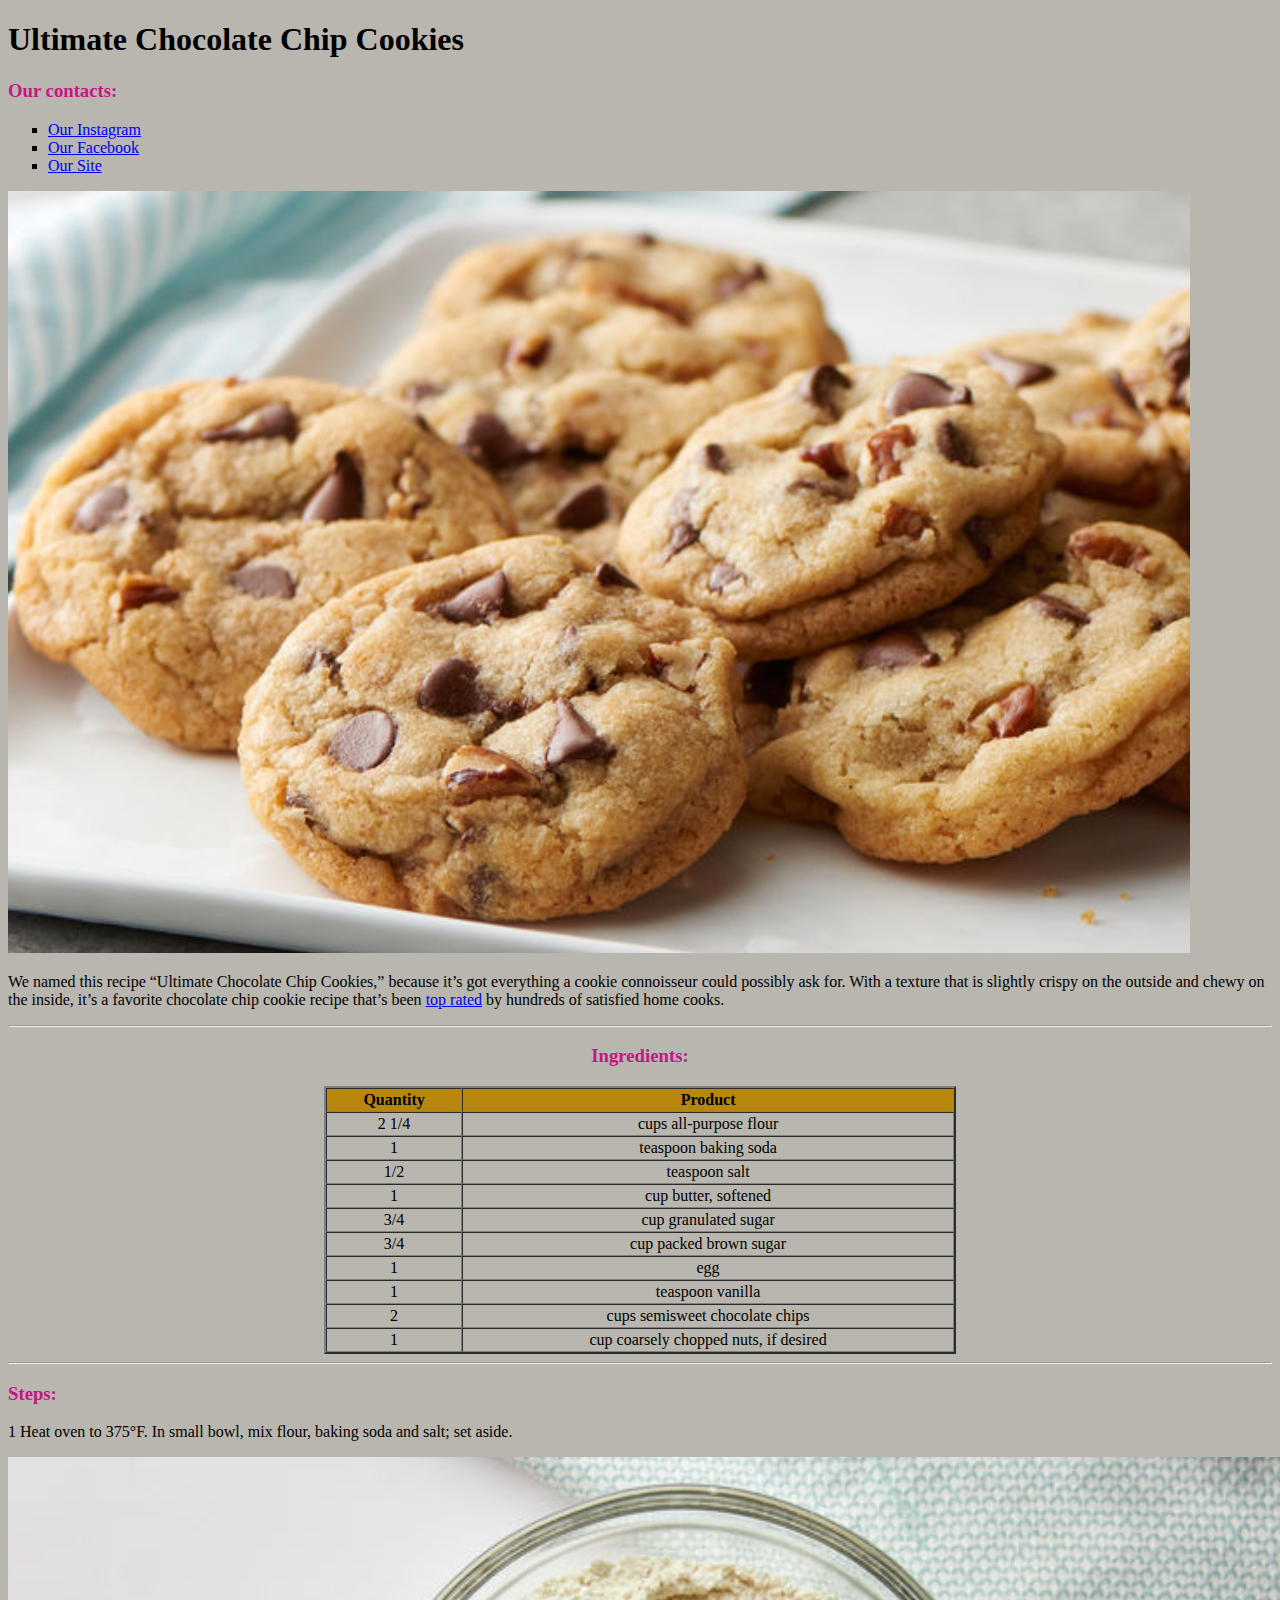
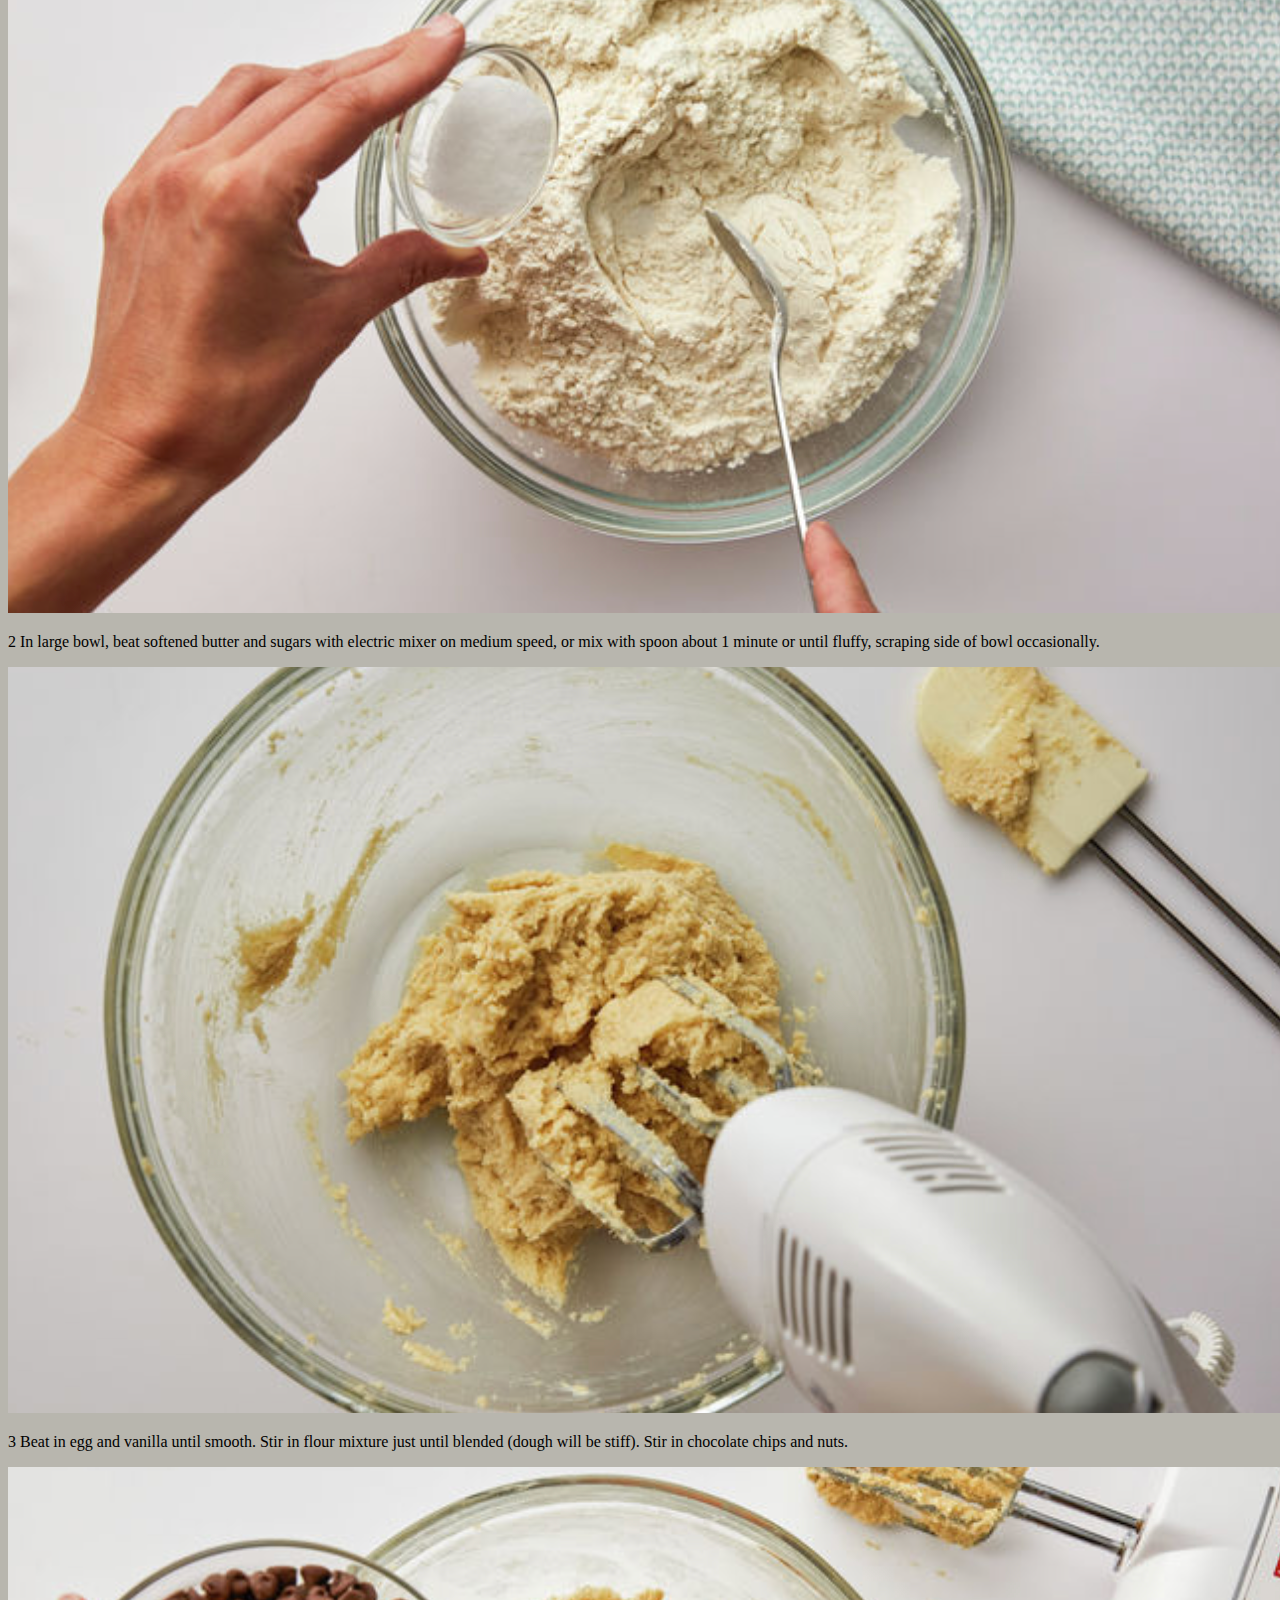
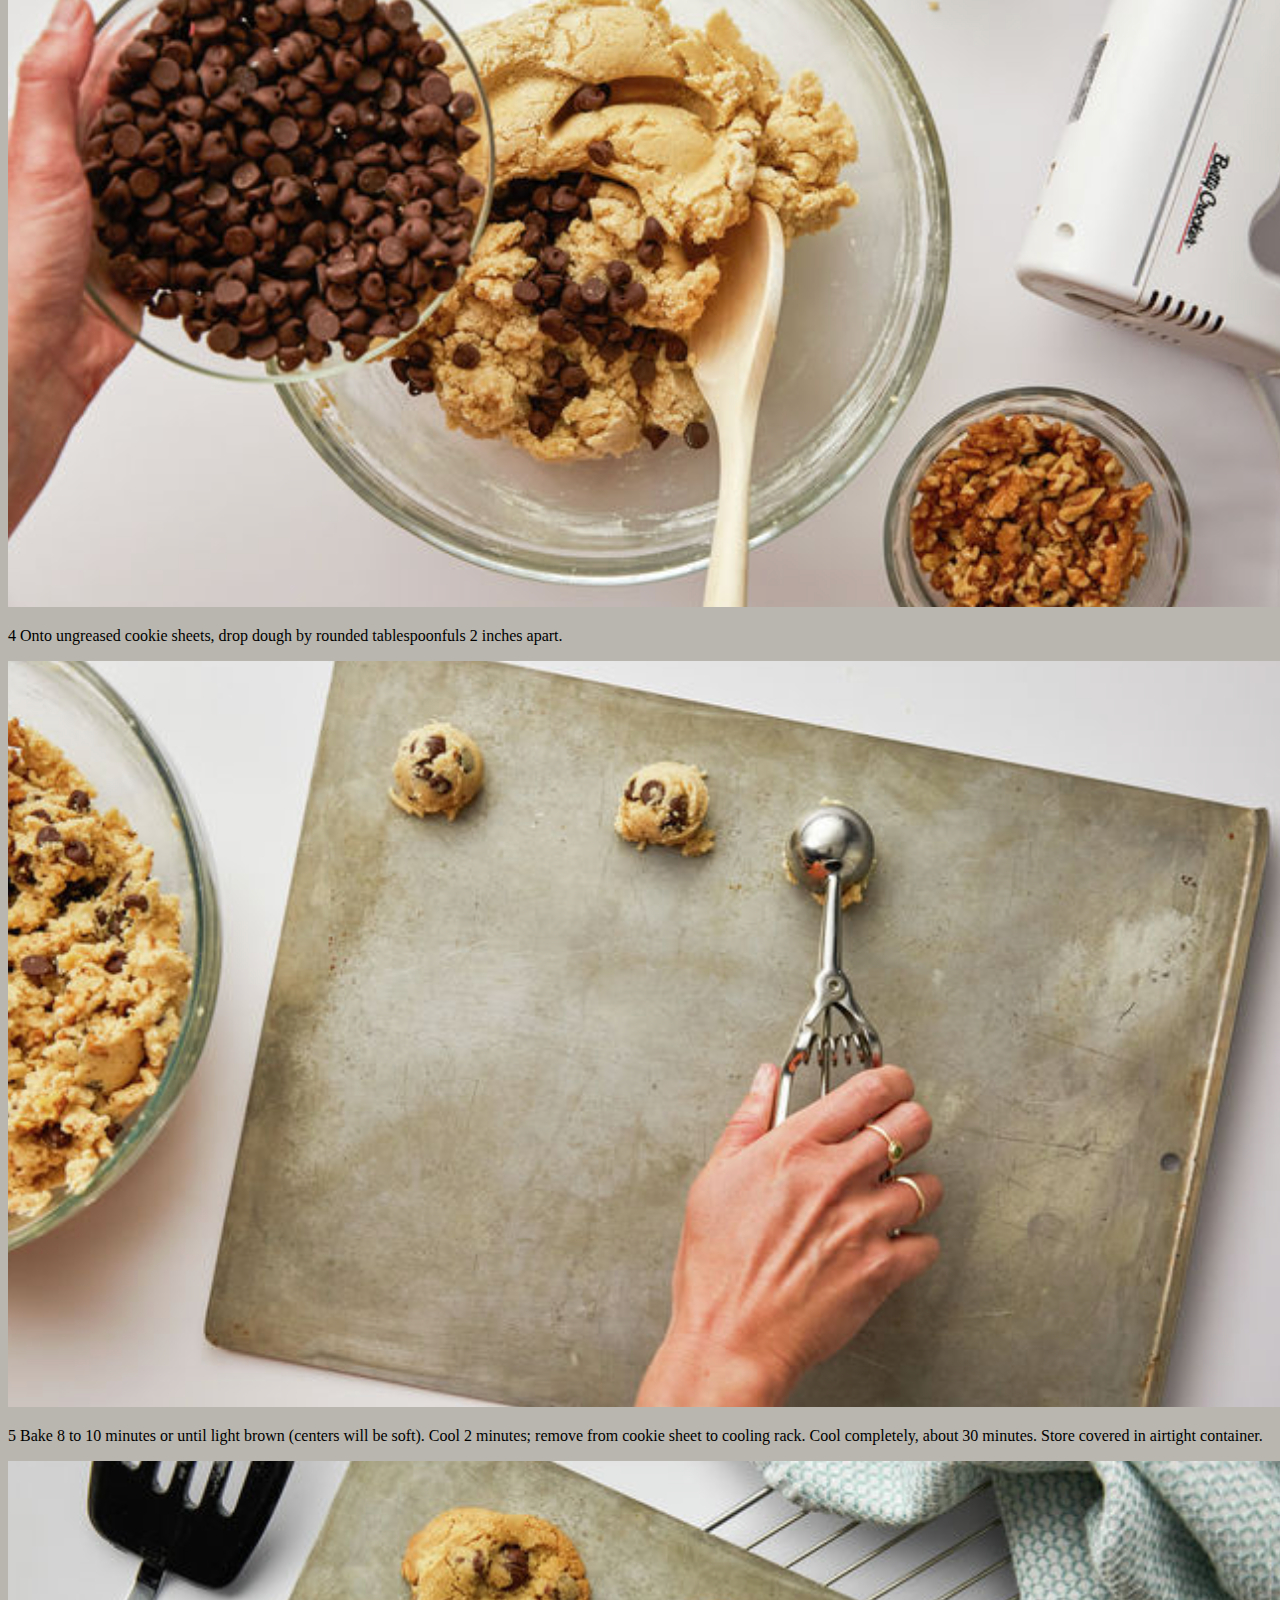
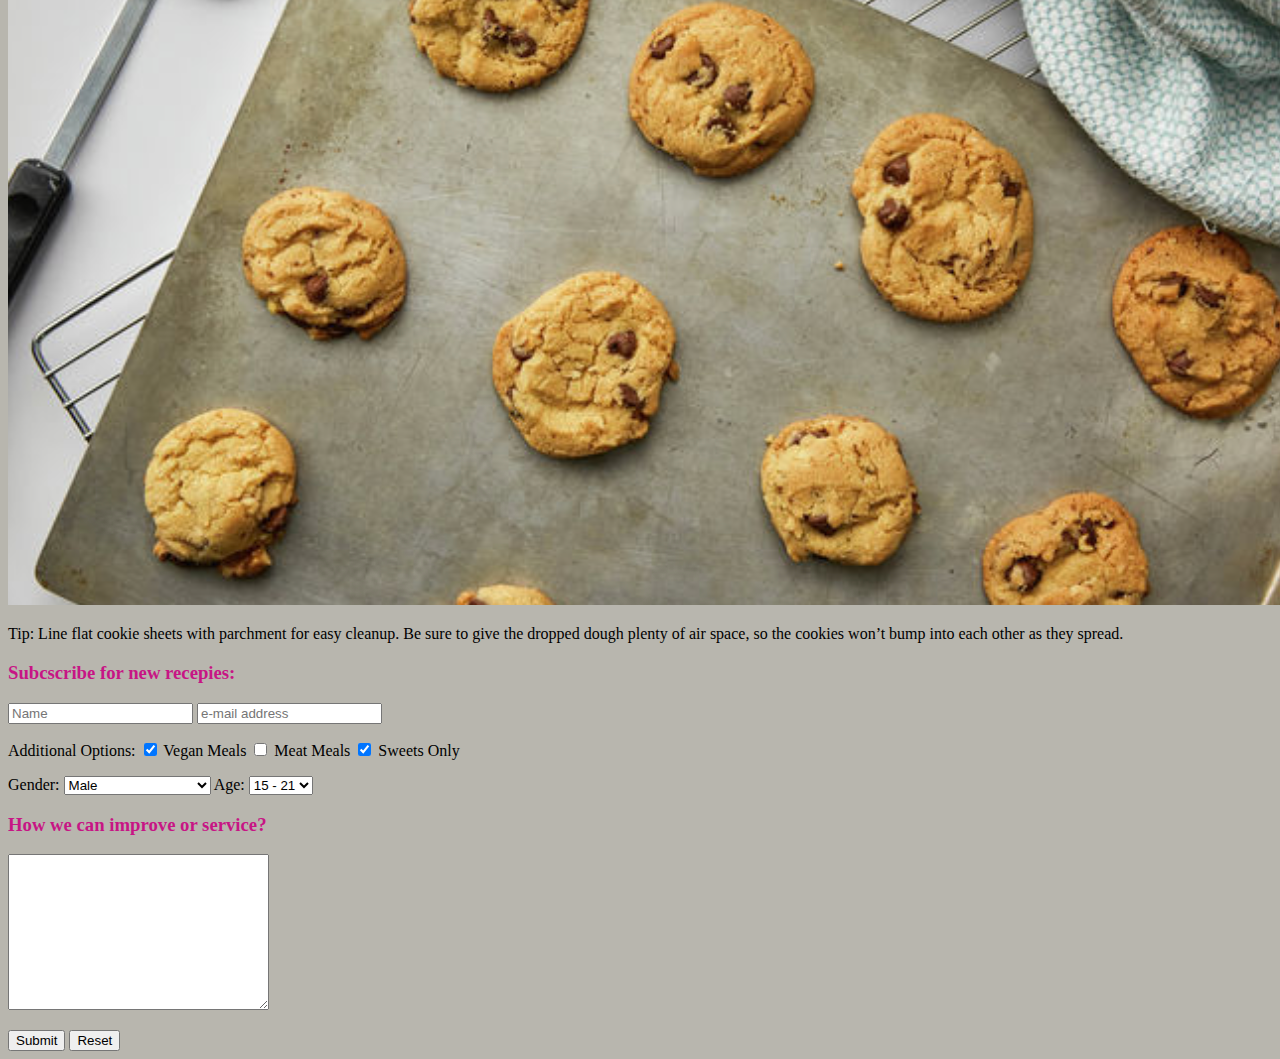
==== commit 45e0e5cf: "added text field for comments, fifed reset button" ====
--- a/cookie.html
+++ b/cookie.html
@@ -96,5 +96,44 @@
     <p>Tip: Line flat cookie sheets with parchment for easy cleanup. Be sure to give the dropped dough plenty of air space,
            so the cookies won’t bump into each other as they spread.</p>
 
+    <h3 class="section_title">Subcscribe for new recepies:</h3>
+    <form action="authorization.php" method="post">
+      <input type="text" name="name" id="name" placeholder="Name">
+      <input type="email_address" name="email" id="email" placeholder="e-mail address">
+      <p>
+      <label>
+        <span>Additional Options:</span>
+        <input type="checkbox" name="extra" value="vegan" checked> Vegan Meals
+        <input type="checkbox" name="extra" value="meat"> Meat Meals
+        <input type="checkbox" name="extra" value="sweets" checked> Sweets Only
+      </label>
+      </p>
+      <div>
+        <label>
+          <span>Gender:</span>
+          <select name="gender">
+            <option value="Male">Male</option>
+            <option value="Female">Female</option>
+            <option value="No answer">Don't want to answer</option>
+          </select>
+        </label>
+        <label>
+          <span>Age:</span>
+          <select name="age">
+            <option value="15-21">15 - 21</option>
+            <option value="22-30">22 - 30</option>
+            <option value="31-45">31 - 45</option>
+            <option value="46-60">46 - 60</option>
+            <option value="61-89">61 - 89</option>
+          </select>
+        </label>
+      </div>
+      <p>
+        <h3 class="section_title">How we can improve or service?</h3>
+          <textarea name="How we can improve our service" cols="30" rows="10" maxlength="100"></textarea>
+      </p>
+      <input type="submit" name="submit" id="submit">
+      <input type="reset" name="Reset" id="reset">
+    </form>
   </body>
 </html>--- a/style.css
+++ b/style.css
@@ -1,3 +1,3 @@
  .section_title {
-    color: mediumvioletred;
-}+     color: mediumvioletred;
+ }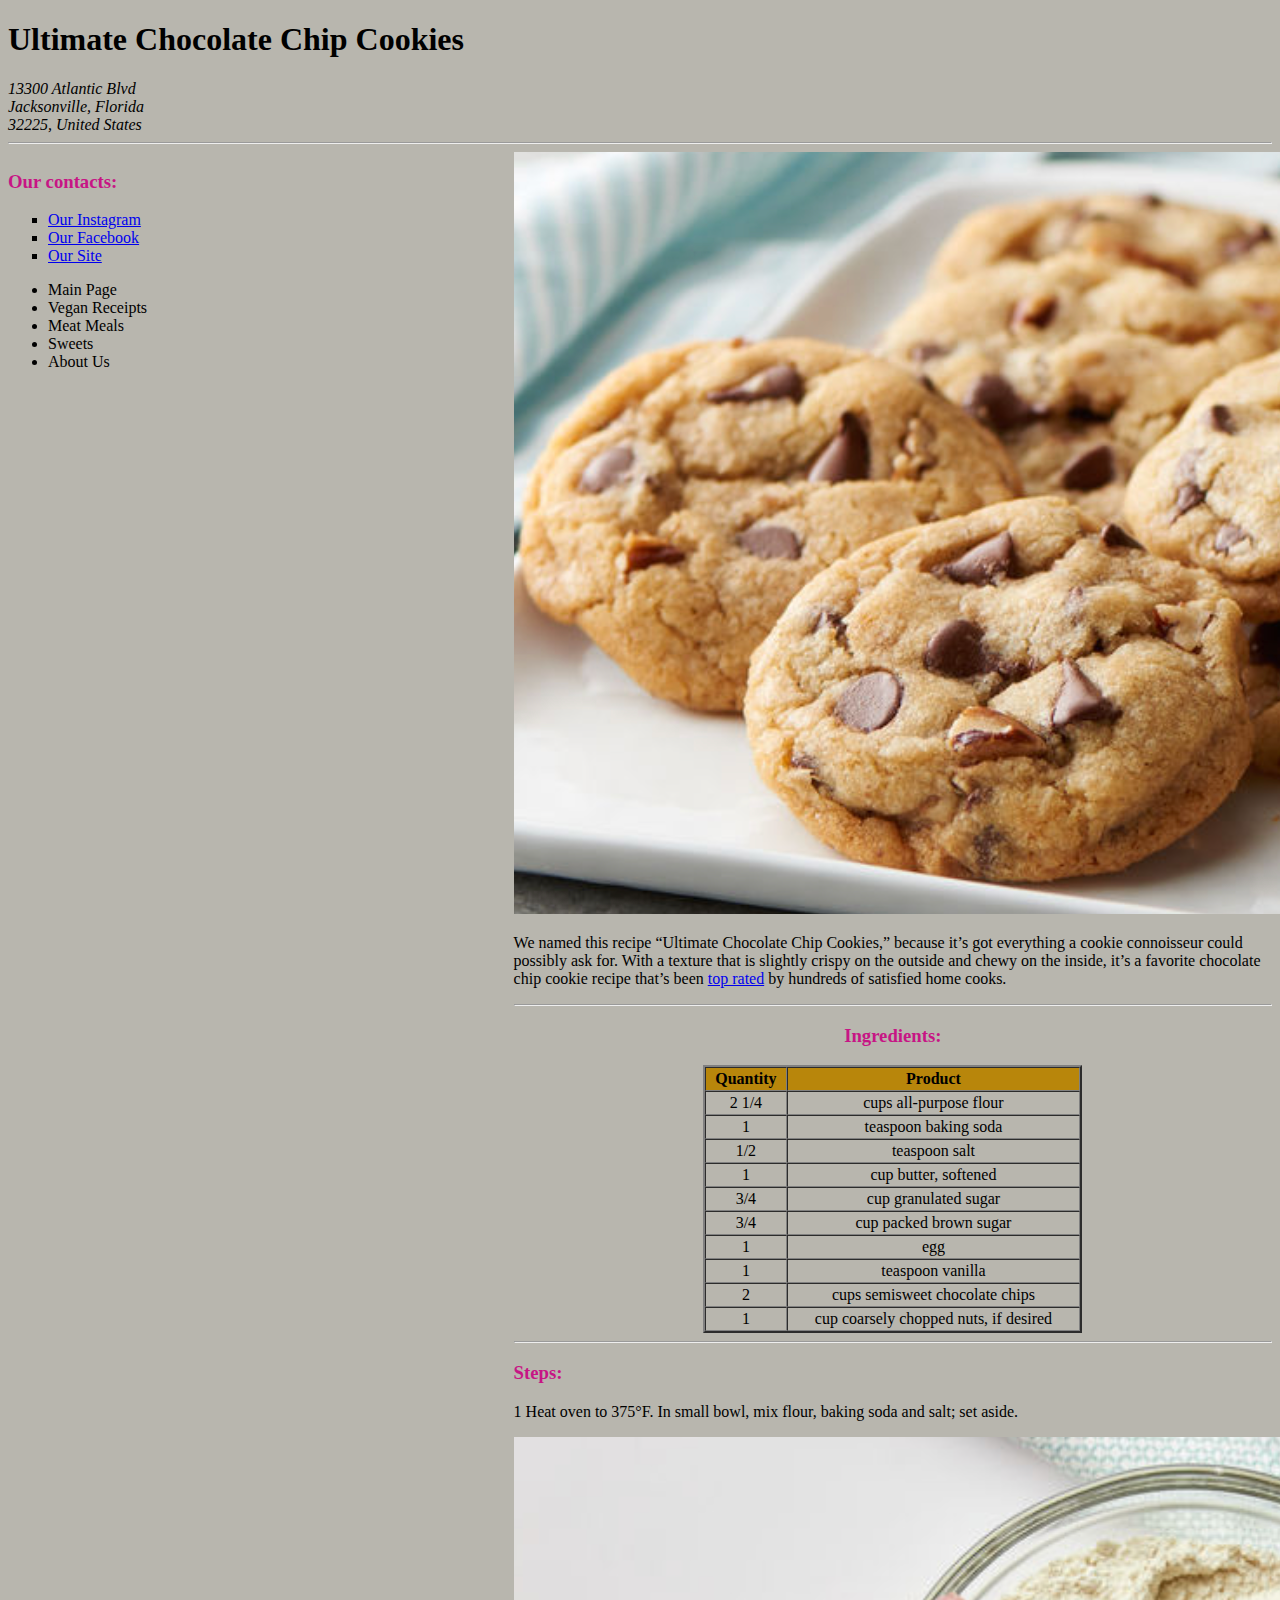
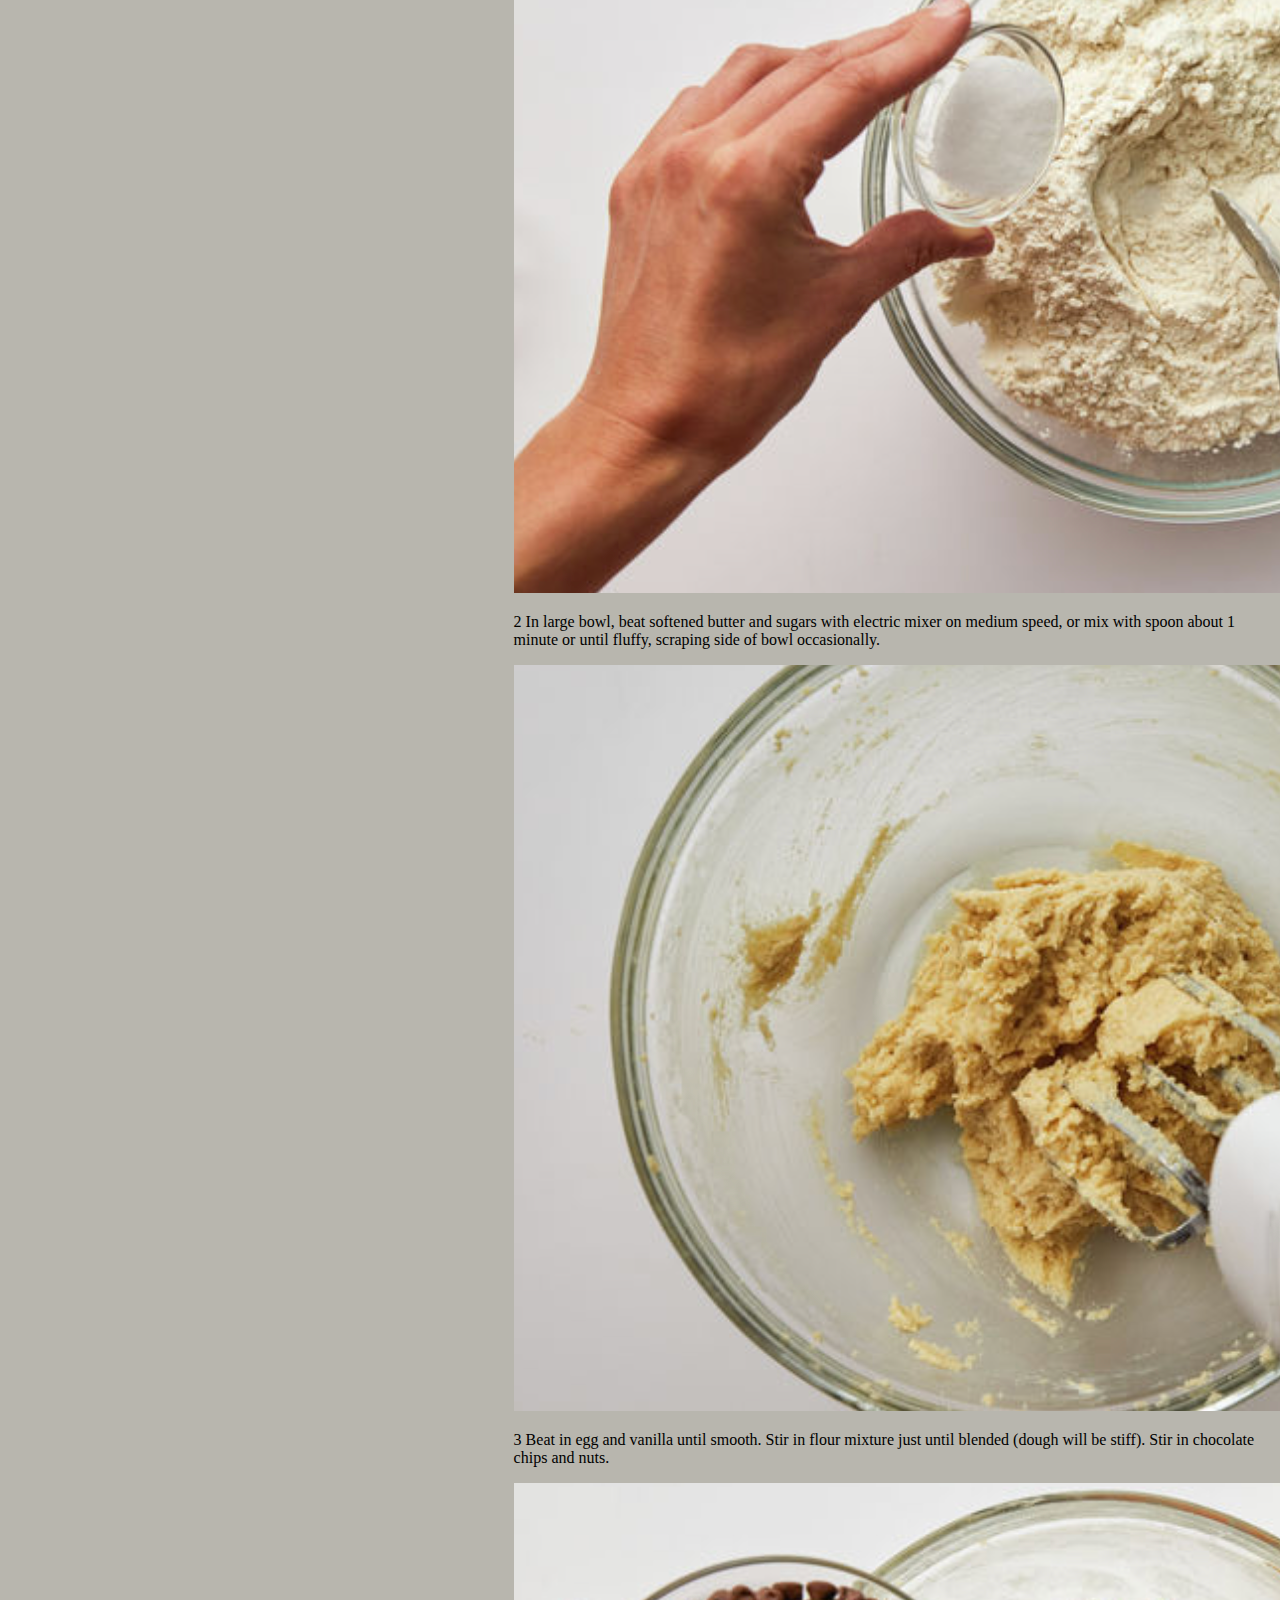
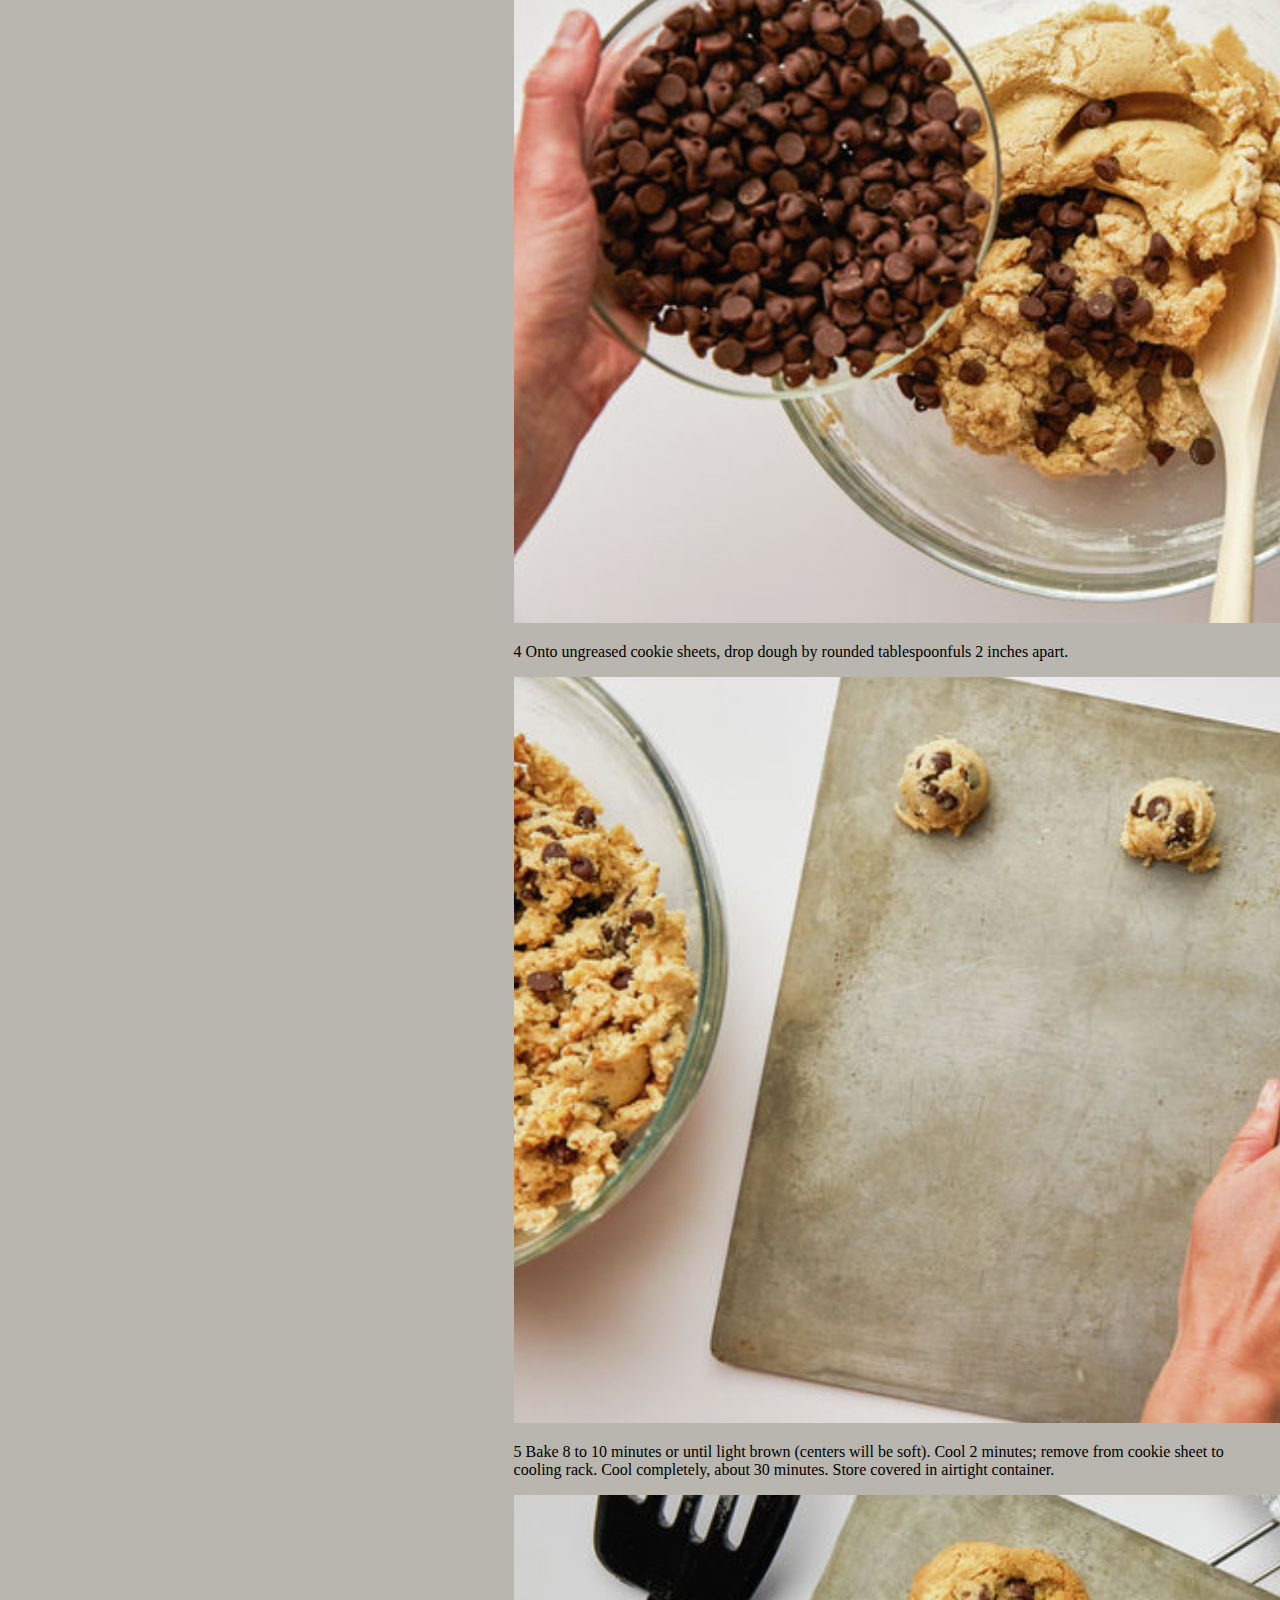
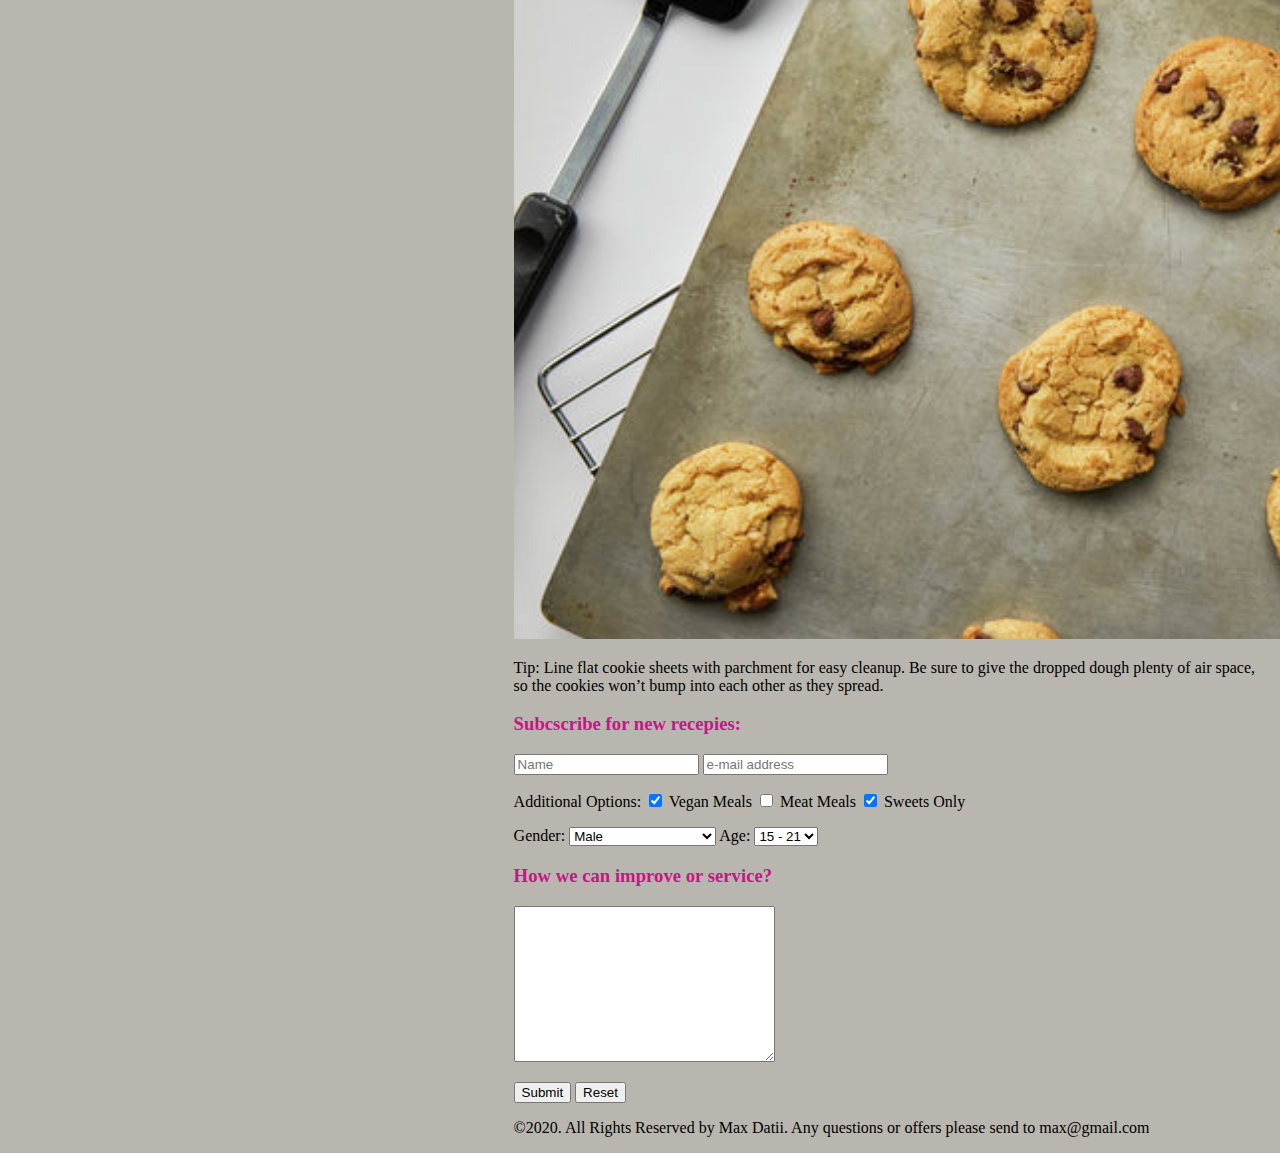
==== commit f00df853: "Added aside, nav, sections + css formating" ====
--- a/cookie.html
+++ b/cookie.html
@@ -1,139 +1,174 @@
 <!DOCTYPE html>
 <html lang="en">
-  <head>
+<head>
     <meta charset="UTF-8">
     <title>Chocolate Chip Cookies</title>
     <link rel="stylesheet" href="style.css">
-  </head>
-  <body style = "background-color: #b8b6ae">
+</head>
+<body style = "background-color: #b8b6ae">
+  <header>
     <h1>Ultimate Chocolate Chip Cookies</h1>
+    <address>
+      <div>13300 Atlantic Blvd</div>
+      <div>Jacksonville, Florida</div>
+      <div>32225, United States</div>
+    </address>
+    <hr>
+  </header>
 
-    <div>
-      <h3 class="section_title">Our contacts:</h3>
-      <ul type="square">
-        <li><a href="https://www.instagram.com/maxmoviemaker/" target="_blank" title="Go to our instagram">Our Instagram</a></li>
-        <li><a href="https://www.facebook.com/amistar.pro/" target="_blank" title="Go to our Facebook">Our Facebook</a></li>
-        <li><a href="https://www.amistarcorp.com" target="_blank" title="Go to our Site">Our Site</a></li>
-      </ul>
+  <main>
+    <div class="left_col">
+      <aside>
+        <div>
+          <h3 class="section_title">Our contacts:</h3>
+          <ul type="square">
+            <li><a href="https://www.instagram.com/maxmoviemaker/" target="_blank" title="Go to our instagram">Our Instagram</a></li>
+            <li><a href="https://www.facebook.com/amistar.pro/" target="_blank" title="Go to our Facebook">Our Facebook</a></li>
+            <li><a href="https://www.amistarcorp.com" target="_blank" title="Go to our Site">Our Site</a></li>
+          </ul>
+        </div>
+      </aside>
+      <nav>
+        <ul>
+          <Li><a href="#"></a>Main Page</Li>
+          <Li><a href="#"></a>Vegan Receipts</Li>
+          <Li><a href="#"></a>Meat Meals</Li>
+          <Li><a href="#"></a>Sweets</Li>
+          <Li><a href="#"></a>About Us</Li>
+        </ul>
+      </nav>
+    </div>
+    <div class="right_col">
+      <section>
+        <img id="main_cookie_pic" src="pictures/cookie1.png" alt="cookie picture1">
+
+        <p>We named this recipe “Ultimate Chocolate Chip Cookies,” because it’s got everything a cookie connoisseur
+          could possibly ask for. With a texture that is slightly crispy on the outside and chewy on the inside,
+          it’s a favorite chocolate chip cookie recipe that’s been <a href="rating.html">top rated<a/> by hundreds of satisfied home cooks.</p>
+        <hr>
+      </section>
+      <section>
+        <h3 class="section_title" align="center">Ingredients:</h3>
+        <table border="2" align="center" width="50%" cellspacing="0" cellpadding="2">
+          <tr bgcolor="#b8860b">
+            <th>Quantity</th>
+            <th>Product</th>
+          </tr>
+          <tr align="center">
+            <td>2 1/4 </td>
+            <td>cups all-purpose flour</td>
+          </tr>
+          <tr align="center">
+            <td>1</td>
+            <td>teaspoon baking soda</td>
+          </tr>
+          <tr align="center">
+            <td>1/2</td>
+            <td>teaspoon salt</td>
+          </tr>
+          <tr align="center">
+            <td>1</td>
+            <td>cup butter, softened</td>
+          </tr>
+          <tr align="center">
+            <td>3/4</td>
+            <td>cup granulated sugar</td>
+          </tr>
+          <tr align="center">
+            <td>3/4</td>
+            <td>cup packed brown sugar</td>
+          </tr>
+          <tr align="center">
+            <td>1</td>
+            <td>egg</td>
+          </tr>
+          <tr align="center">
+            <td>1</td>
+            <td>teaspoon vanilla</td>
+          </tr>
+          <tr align="center">
+            <td>2</td>
+            <td>cups semisweet chocolate chips</td>
+          </tr>
+          <tr align="center">
+            <td>1</td>
+            <td>cup coarsely chopped nuts, if desired</td>
+          </tr>
+        </table>
+        <hr>
+      </section>
+      <section>
+        <h3 class="section_title">Steps:</h3>
+        <div>
+          <p>1 Heat oven to 375°F. In small bowl, mix flour, baking soda and salt; set aside.</p>
+          <img src="pictures/cookie2.png" alt="cookie picture2">
+
+          <p>2 In large bowl, beat softened butter and sugars with electric mixer on medium speed,
+            or mix with spoon about 1 minute or until fluffy, scraping side of bowl occasionally.</p>
+          <img src="pictures/cookie3.png" alt="cookie picture3">
+
+          <p>3 Beat in egg and vanilla until smooth. Stir in flour mixture just until blended (dough will be stiff).
+            Stir in chocolate chips and nuts.</P>
+          <img src="pictures/cookie4.png" alt="cookie picture4">
+
+          <p>4 Onto ungreased cookie sheets, drop dough by rounded tablespoonfuls 2 inches apart.</p>
+          <img src="pictures/cookie5.png" alt="cookie picture5">
+
+          <p>5 Bake 8 to 10 minutes or until light brown (centers will be soft). Cool 2 minutes;
+            remove from cookie sheet to cooling rack. Cool completely, about 30 minutes.
+            Store covered in airtight container.</p>
+          <img src="pictures/cookie6.png" alt="cookie picture6">
+          <p>Tip: Line flat cookie sheets with parchment for easy cleanup. Be sure to give the dropped dough plenty of air space,
+            so the cookies won’t bump into each other as they spread.</p>
+        </div>
+      </section>
+      <section>
+        <h3 class="section_title">Subcscribe for new recepies:</h3>
+        <form action="authorization.php" method="post">
+          <input type="text" name="name" id="name" placeholder="Name">
+          <input type="email_address" name="email" id="email" placeholder="e-mail address">
+          <p>
+            <label>
+              <span>Additional Options:</span>
+              <input type="checkbox" name="extra" value="vegan" checked> Vegan Meals
+              <input type="checkbox" name="extra" value="meat"> Meat Meals
+              <input type="checkbox" name="extra" value="sweets" checked> Sweets Only
+            </label>
+          </p>
+          <div>
+            <label>
+              <span>Gender:</span>
+              <select name="gender">
+                <option value="Male">Male</option>
+                <option value="Female">Female</option>
+                <option value="No answer">Don't want to answer</option>
+              </select>
+            </label>
+            <label>
+              <span>Age:</span>
+              <select name="age">
+                <option value="15-21">15 - 21</option>
+                <option value="22-30">22 - 30</option>
+                <option value="31-45">31 - 45</option>
+                <option value="46-60">46 - 60</option>
+                <option value="61-89">61 - 89</option>
+              </select>
+            </label>
+          </div>
+          <p>
+          <h3 class="section_title">How we can improve or service?</h3>
+          <textarea name="How we can improve our service" cols="30" rows="10" maxlength="100"></textarea>
+          </p>
+          <input type="submit" name="submit" id="submit">
+          <input type="reset" name="Reset" id="reset">
+        </form>
+      </section>
+      <div>
+        <p>©2020. All Rights Reserved by Max Datii. Any questions or offers please send to max@gmail.com</p>
+      </div>
     </div>
 
-    <img id="main_cookie_pic" src="pictures/cookie1.png" alt="cookie picture1">
+  </main>
 
-    <p>We named this recipe “Ultimate Chocolate Chip Cookies,” because it’s got everything a cookie connoisseur
-    could possibly ask for. With a texture that is slightly crispy on the outside and chewy on the inside,
-      it’s a favorite chocolate chip cookie recipe that’s been <a href="rating.html">top rated<a/> by hundreds of satisfied home cooks.</p>
-    <hr>
-    <h3 class="section_title" align="center">Ingredients:</h3>
-
-    <table border="2" align="center" width="50%" cellspacing="0" cellpadding="2">
-      <tr bgcolor="#b8860b">
-        <th>Quantity</th>
-        <th>Product</th>
-      </tr>
-        <tr align="center">
-          <td>2 1/4 </td>
-          <td>cups all-purpose flour</td>
-        </tr>
-      <tr align="center">
-        <td>1</td>
-        <td>teaspoon baking soda</td>
-      </tr>
-      <tr align="center">
-        <td>1/2</td>
-        <td>teaspoon salt</td>
-      </tr>
-      <tr align="center">
-        <td>1</td>
-        <td>cup butter, softened</td>
-      </tr>
-      <tr align="center">
-        <td>3/4</td>
-        <td>cup granulated sugar</td>
-      </tr>
-      <tr align="center">
-        <td>3/4</td>
-        <td>cup packed brown sugar</td>
-      </tr>
-      <tr align="center">
-        <td>1</td>
-        <td>egg</td>
-      </tr>
-      <tr align="center">
-        <td>1</td>
-        <td>teaspoon vanilla</td>
-      </tr>
-      <tr align="center">
-        <td>2</td>
-        <td>cups semisweet chocolate chips</td>
-      </tr>
-      <tr align="center">
-        <td>1</td>
-        <td>cup coarsely chopped nuts, if desired</td>
-      </tr>
-    </table>
-
-    <hr>
-    <h3 class="section_title">Steps:</h3>
-
-    <p>1 Heat oven to 375°F. In small bowl, mix flour, baking soda and salt; set aside.</p>
-    <img src="pictures/cookie2.png" alt="cookie picture2">
-
-    <p>2 In large bowl, beat softened butter and sugars with electric mixer on medium speed,
-      or mix with spoon about 1 minute or until fluffy, scraping side of bowl occasionally.</p>
-    <img src="pictures/cookie3.png" alt="cookie picture3">
-
-    <p>3 Beat in egg and vanilla until smooth. Stir in flour mixture just until blended (dough will be stiff).
-    Stir in chocolate chips and nuts.</P>
-    <img src="pictures/cookie4.png" alt="cookie picture4">
-
-    <p>4 Onto ungreased cookie sheets, drop dough by rounded tablespoonfuls 2 inches apart.</p>
-    <img src="pictures/cookie5.png" alt="cookie picture5">
-
-    <p>5 Bake 8 to 10 minutes or until light brown (centers will be soft). Cool 2 minutes;
-      remove from cookie sheet to cooling rack. Cool completely, about 30 minutes.
-      Store covered in airtight container.</p>
-        <img src="pictures/cookie6.png" alt="cookie picture6">
-    <p>Tip: Line flat cookie sheets with parchment for easy cleanup. Be sure to give the dropped dough plenty of air space,
-           so the cookies won’t bump into each other as they spread.</p>
-
-    <h3 class="section_title">Subcscribe for new recepies:</h3>
-    <form action="authorization.php" method="post">
-      <input type="text" name="name" id="name" placeholder="Name">
-      <input type="email_address" name="email" id="email" placeholder="e-mail address">
-      <p>
-      <label>
-        <span>Additional Options:</span>
-        <input type="checkbox" name="extra" value="vegan" checked> Vegan Meals
-        <input type="checkbox" name="extra" value="meat"> Meat Meals
-        <input type="checkbox" name="extra" value="sweets" checked> Sweets Only
-      </label>
-      </p>
-      <div>
-        <label>
-          <span>Gender:</span>
-          <select name="gender">
-            <option value="Male">Male</option>
-            <option value="Female">Female</option>
-            <option value="No answer">Don't want to answer</option>
-          </select>
-        </label>
-        <label>
-          <span>Age:</span>
-          <select name="age">
-            <option value="15-21">15 - 21</option>
-            <option value="22-30">22 - 30</option>
-            <option value="31-45">31 - 45</option>
-            <option value="46-60">46 - 60</option>
-            <option value="61-89">61 - 89</option>
-          </select>
-        </label>
-      </div>
-      <p>
-        <h3 class="section_title">How we can improve or service?</h3>
-          <textarea name="How we can improve our service" cols="30" rows="10" maxlength="100"></textarea>
-      </p>
-      <input type="submit" name="submit" id="submit">
-      <input type="reset" name="Reset" id="reset">
-    </form>
-  </body>
+</body>
 </html>--- a/style.css
+++ b/style.css
@@ -1,3 +1,15 @@
  .section_title {
      color: mediumvioletred;
+ }
+ .left_col{
+     float: left;
+     width: 15%;
+ }
+ .right_col{
+     float: right;
+     width: 60%;
+
+ }
+ footer{
+     clear: both;
  }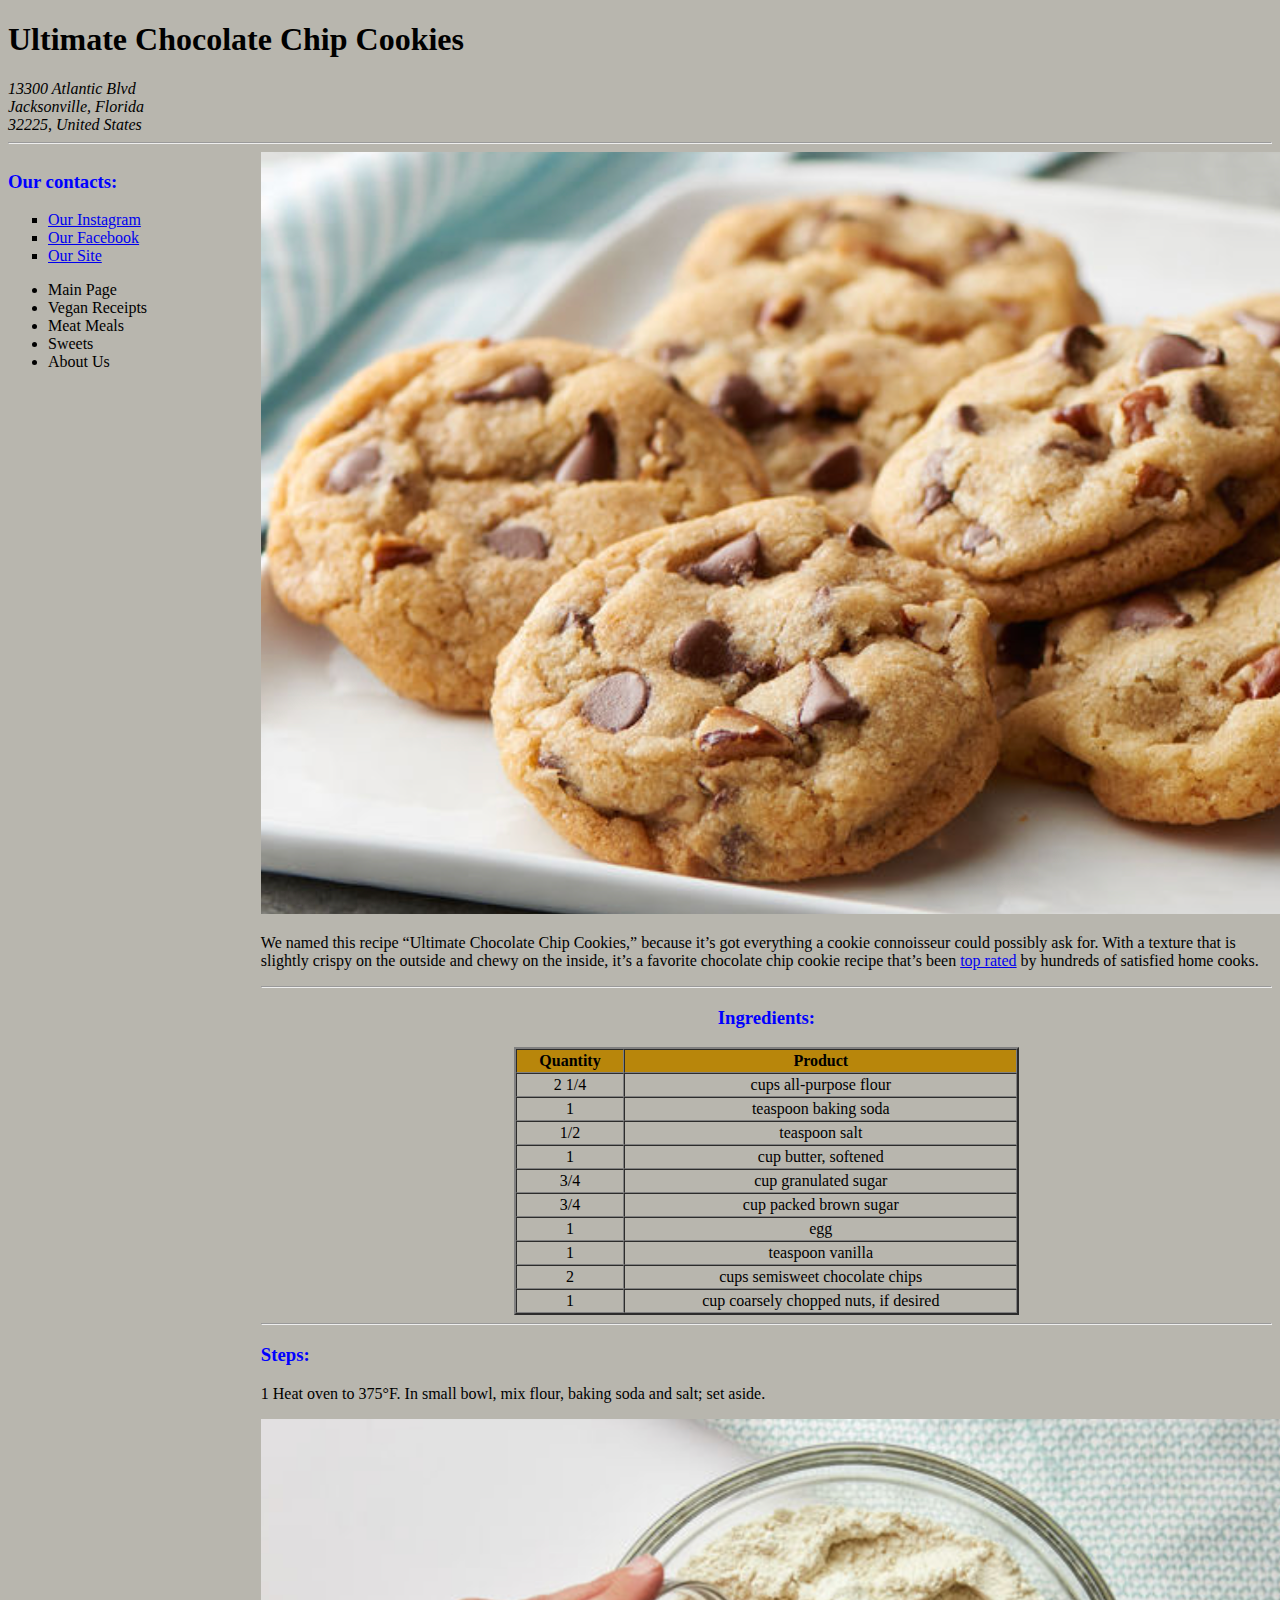
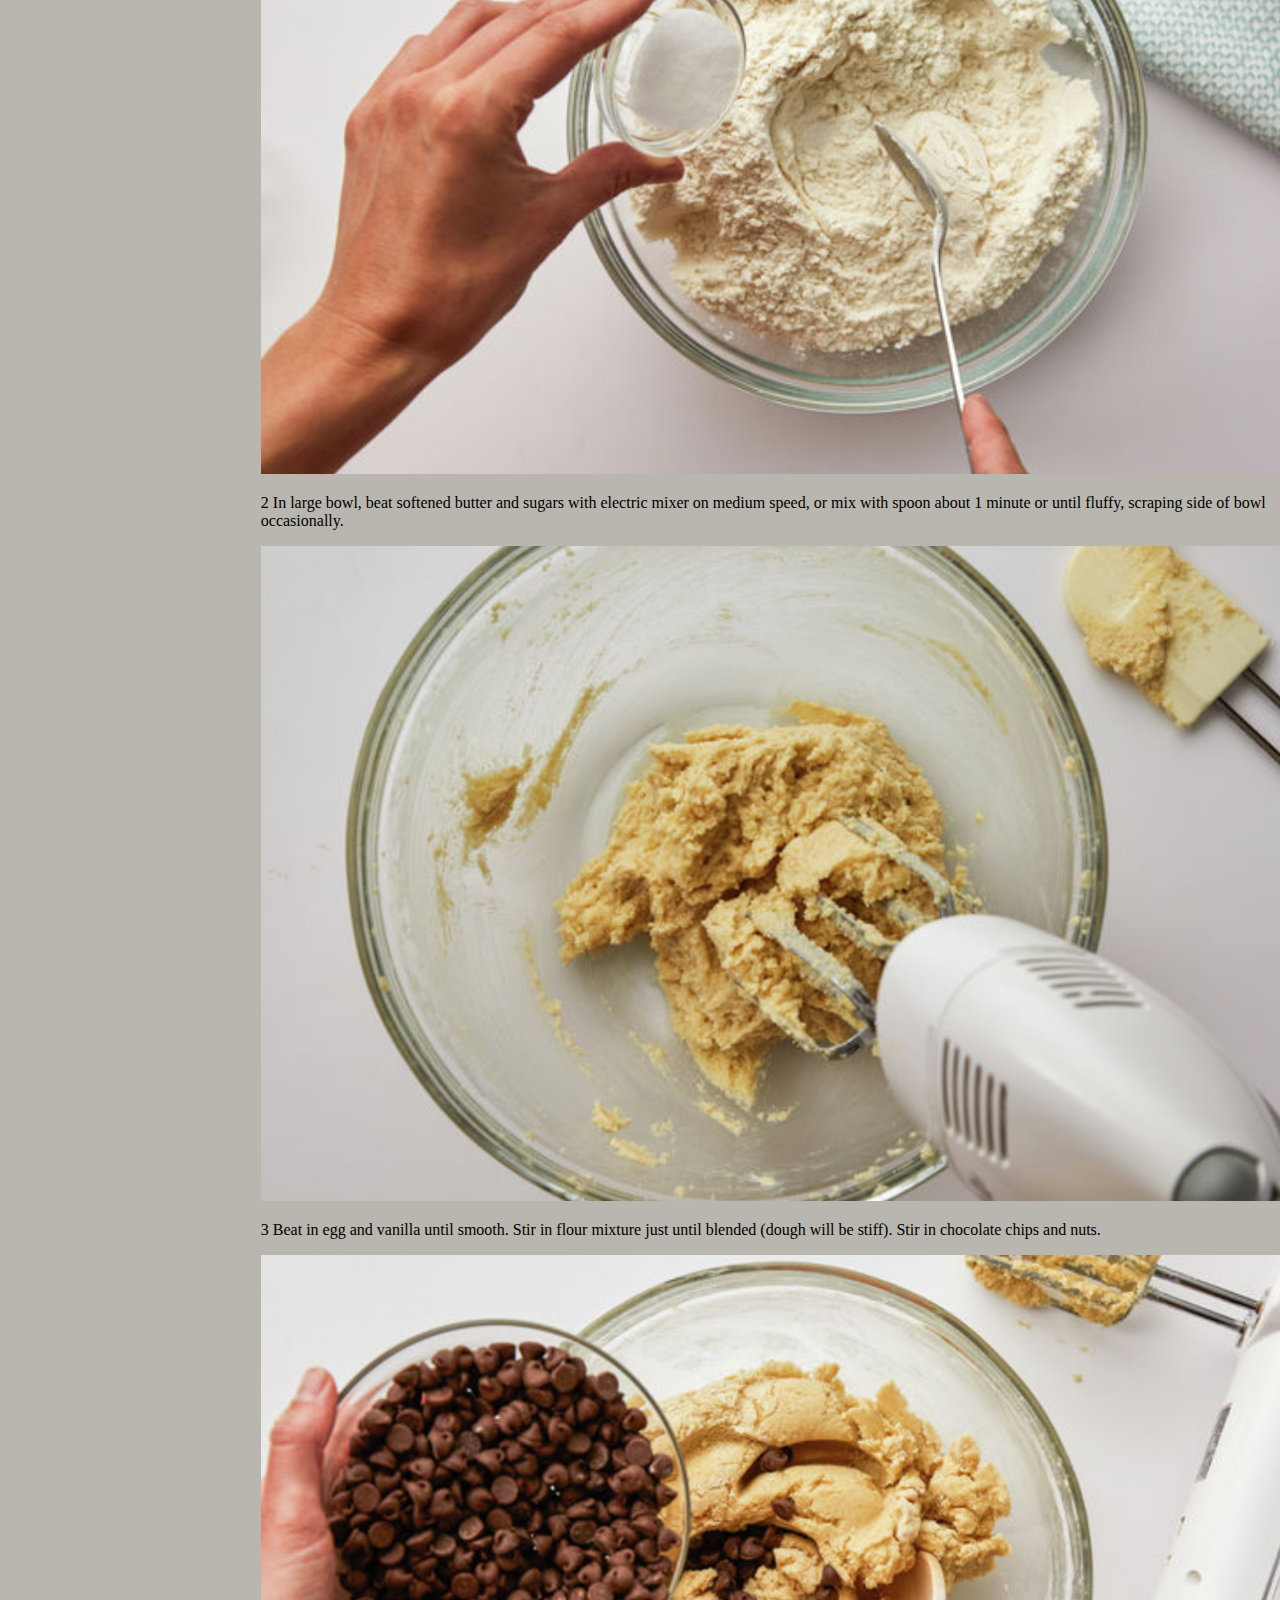
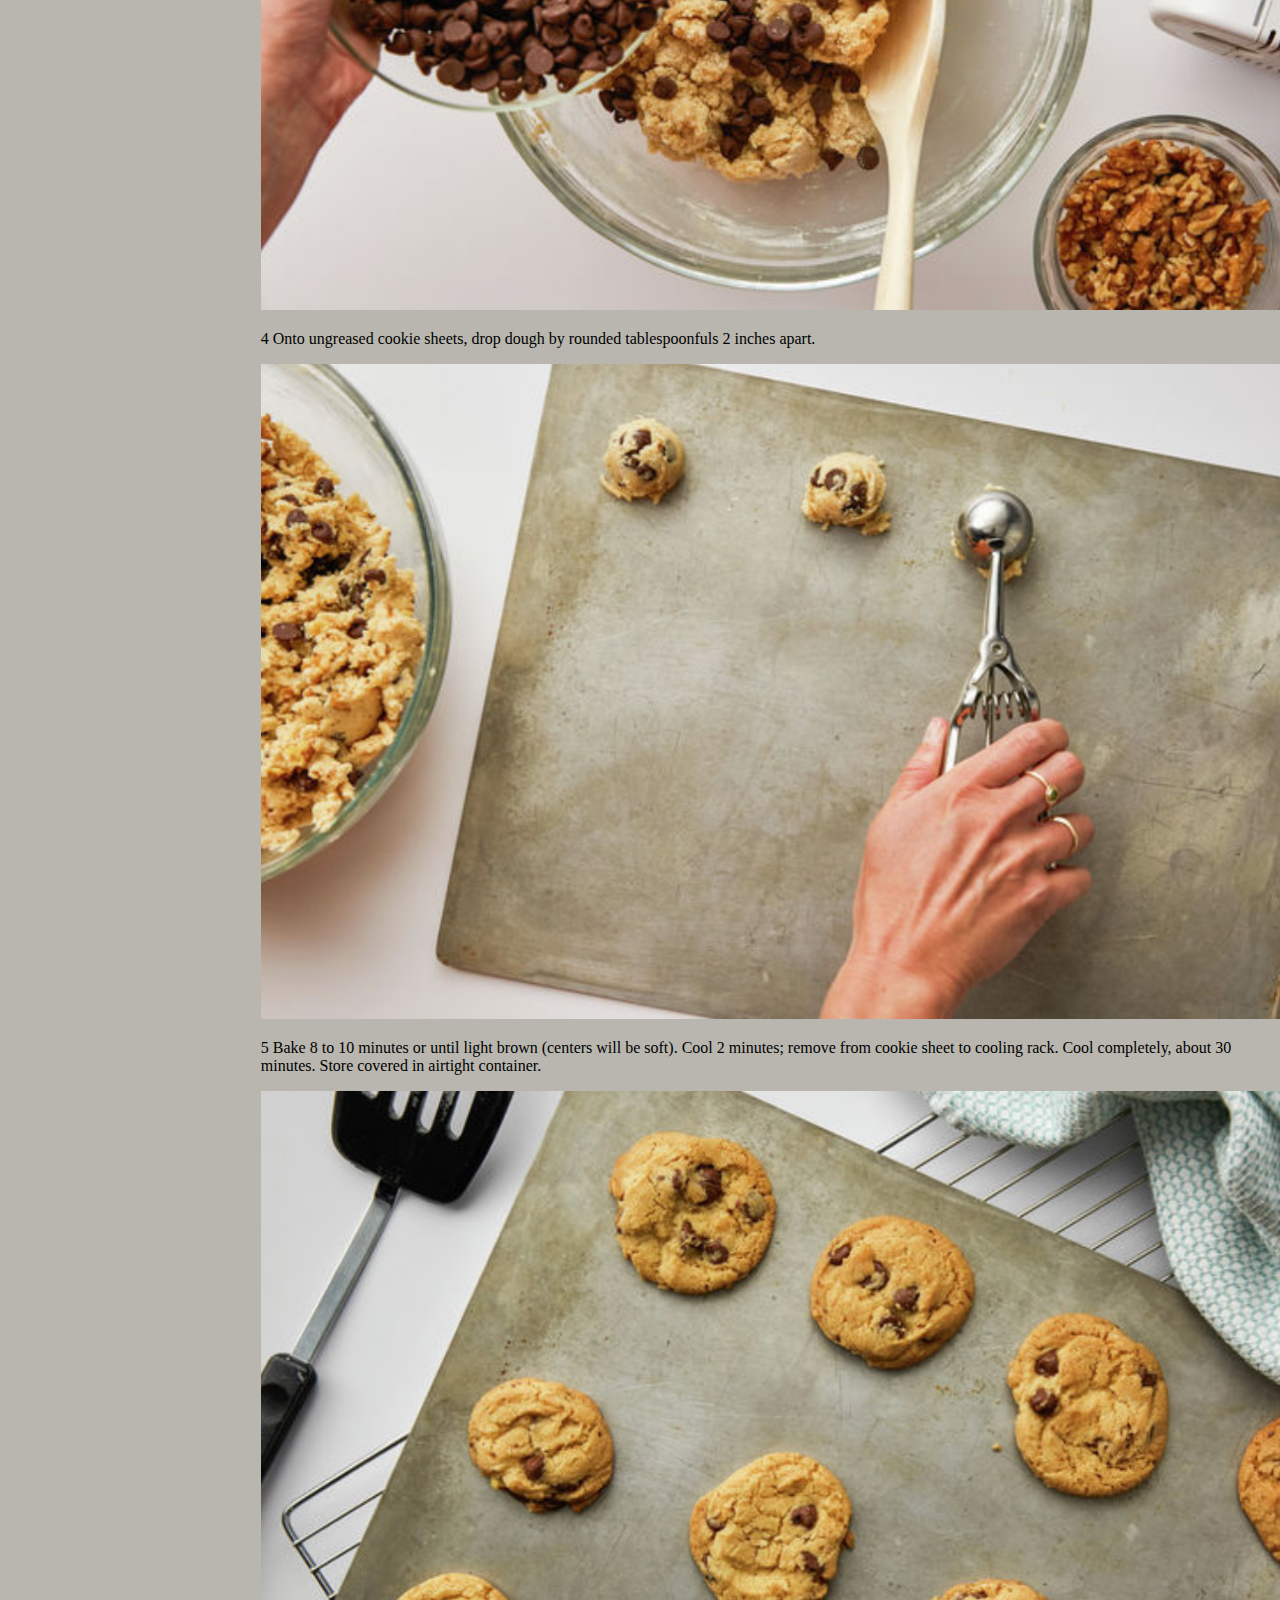
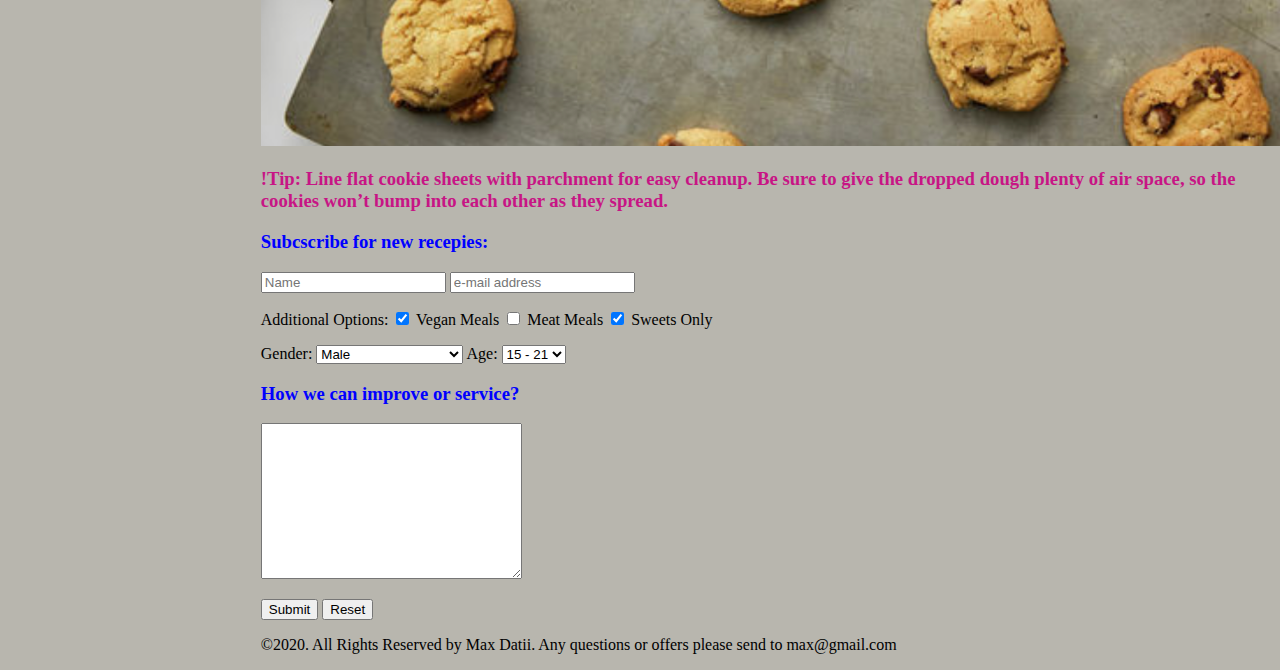
==== commit 7fd16e46: "last changes" ====
--- a/cookie.html
+++ b/cookie.html
@@ -41,7 +41,6 @@
     <div class="right_col">
       <section>
         <img id="main_cookie_pic" src="pictures/cookie1.png" alt="cookie picture1">
-
         <p>We named this recipe “Ultimate Chocolate Chip Cookies,” because it’s got everything a cookie connoisseur
           could possibly ask for. With a texture that is slightly crispy on the outside and chewy on the inside,
           it’s a favorite chocolate chip cookie recipe that’s been <a href="rating.html">top rated<a/> by hundreds of satisfied home cooks.</p>
@@ -101,25 +100,27 @@
         <h3 class="section_title">Steps:</h3>
         <div>
           <p>1 Heat oven to 375°F. In small bowl, mix flour, baking soda and salt; set aside.</p>
-          <img src="pictures/cookie2.png" alt="cookie picture2">
+          <img src="pictures/cookie2.png" alt="cookie picture2" width="1180" height="655">
 
           <p>2 In large bowl, beat softened butter and sugars with electric mixer on medium speed,
             or mix with spoon about 1 minute or until fluffy, scraping side of bowl occasionally.</p>
-          <img src="pictures/cookie3.png" alt="cookie picture3">
+          <img src="pictures/cookie3.png" alt="cookie picture3" width="1180" height="655">
 
           <p>3 Beat in egg and vanilla until smooth. Stir in flour mixture just until blended (dough will be stiff).
             Stir in chocolate chips and nuts.</P>
-          <img src="pictures/cookie4.png" alt="cookie picture4">
+          <img src="pictures/cookie4.png" alt="cookie picture4" width="1180" height="655">
 
           <p>4 Onto ungreased cookie sheets, drop dough by rounded tablespoonfuls 2 inches apart.</p>
-          <img src="pictures/cookie5.png" alt="cookie picture5">
+          <img src="pictures/cookie5.png" alt="cookie picture5" width="1180" height="655">
 
           <p>5 Bake 8 to 10 minutes or until light brown (centers will be soft). Cool 2 minutes;
             remove from cookie sheet to cooling rack. Cool completely, about 30 minutes.
             Store covered in airtight container.</p>
-          <img src="pictures/cookie6.png" alt="cookie picture6">
-          <p>Tip: Line flat cookie sheets with parchment for easy cleanup. Be sure to give the dropped dough plenty of air space,
-            so the cookies won’t bump into each other as they spread.</p>
+          <img src="pictures/cookie6.png" alt="cookie picture6" width="1180" height="655">
+
+          <h3 class="section_title2">!Tip: Line flat cookie sheets with parchment for easy cleanup. Be sure to give the dropped dough plenty of air space,
+            so the cookies won’t bump into each other as they spread.</h3>
+
         </div>
       </section>
       <section>
@@ -163,9 +164,9 @@
           <input type="reset" name="Reset" id="reset">
         </form>
       </section>
-      <div>
+      <footer>
         <p>©2020. All Rights Reserved by Max Datii. Any questions or offers please send to max@gmail.com</p>
-      </div>
+      </footer>
     </div>
 
   </main>
--- a/style.css
+++ b/style.css
@@ -1,14 +1,18 @@
  .section_title {
-     color: mediumvioletred;
+     color: blue;
  }
+ .section_title2{
+     color:mediumvioletred;
+ }
+
+
  .left_col{
      float: left;
      width: 15%;
  }
  .right_col{
      float: right;
-     width: 60%;
-
+     width: 80%;
  }
  footer{
      clear: both;
